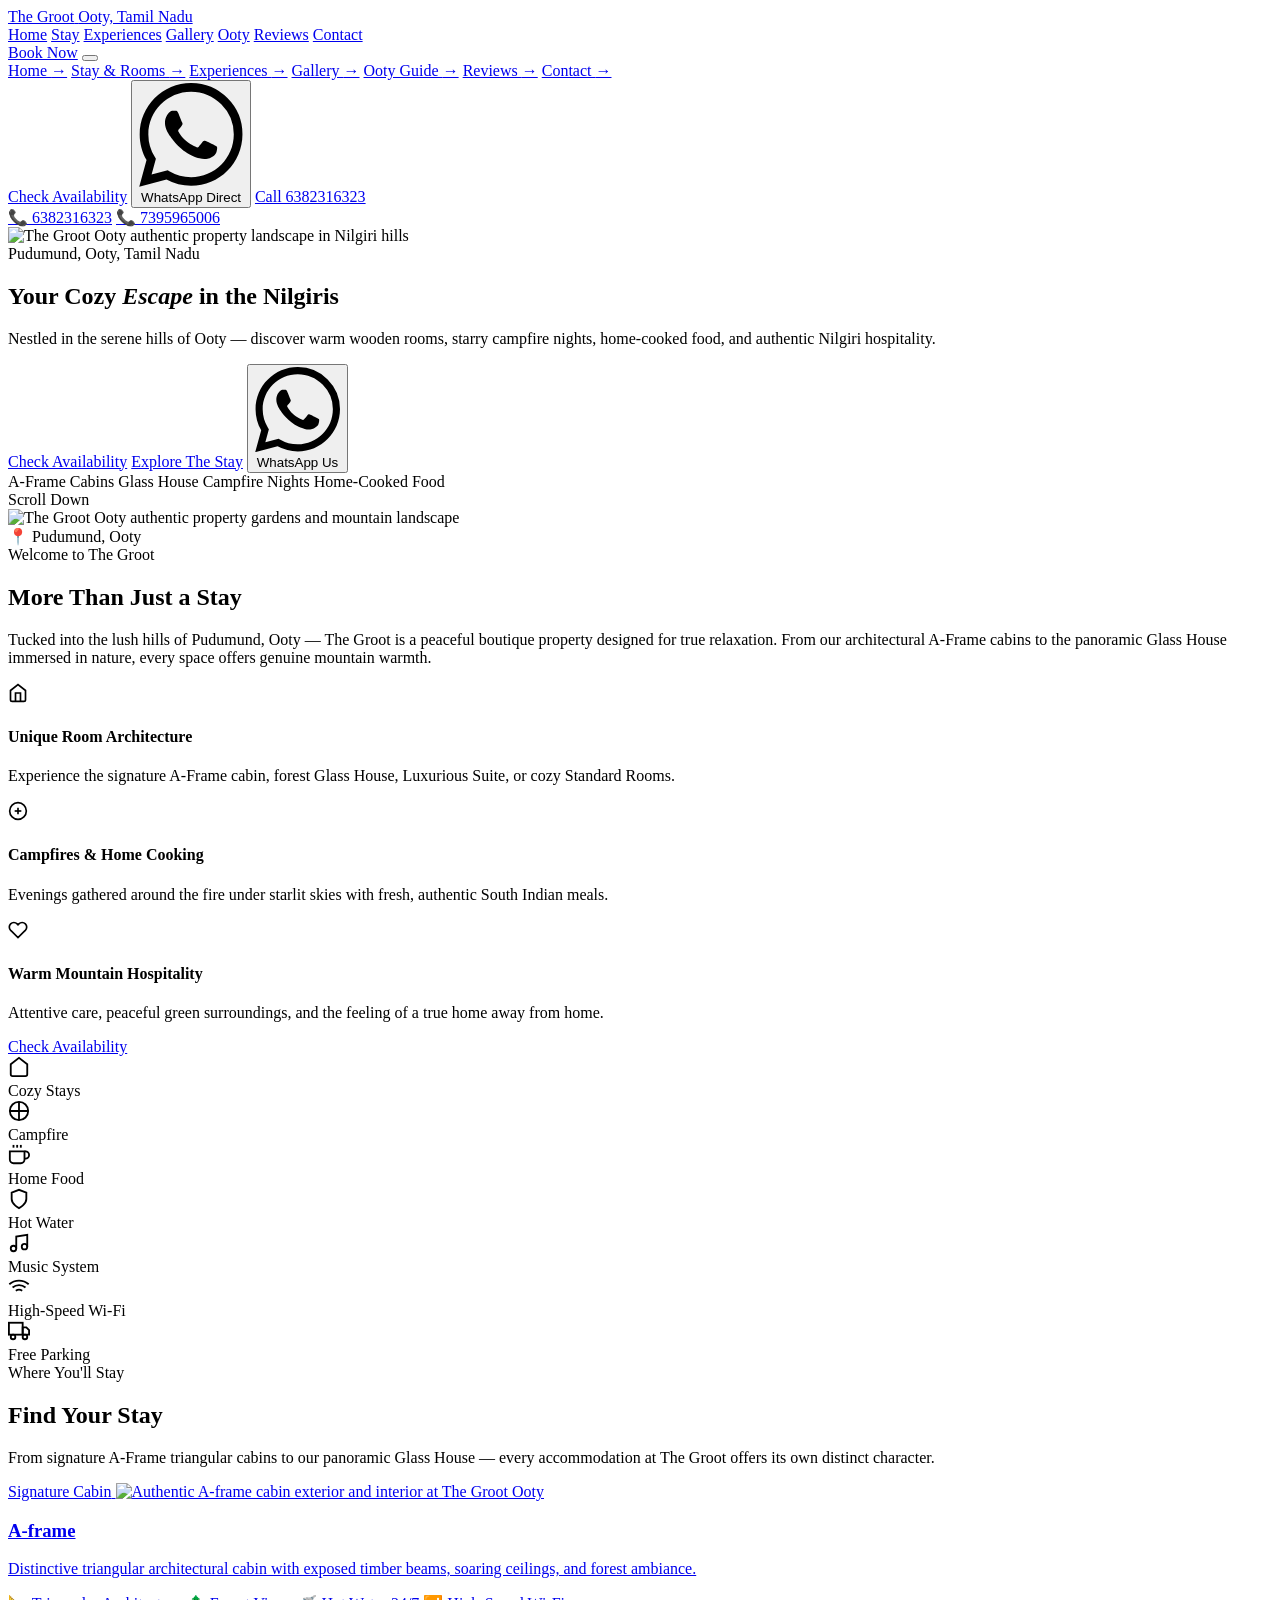
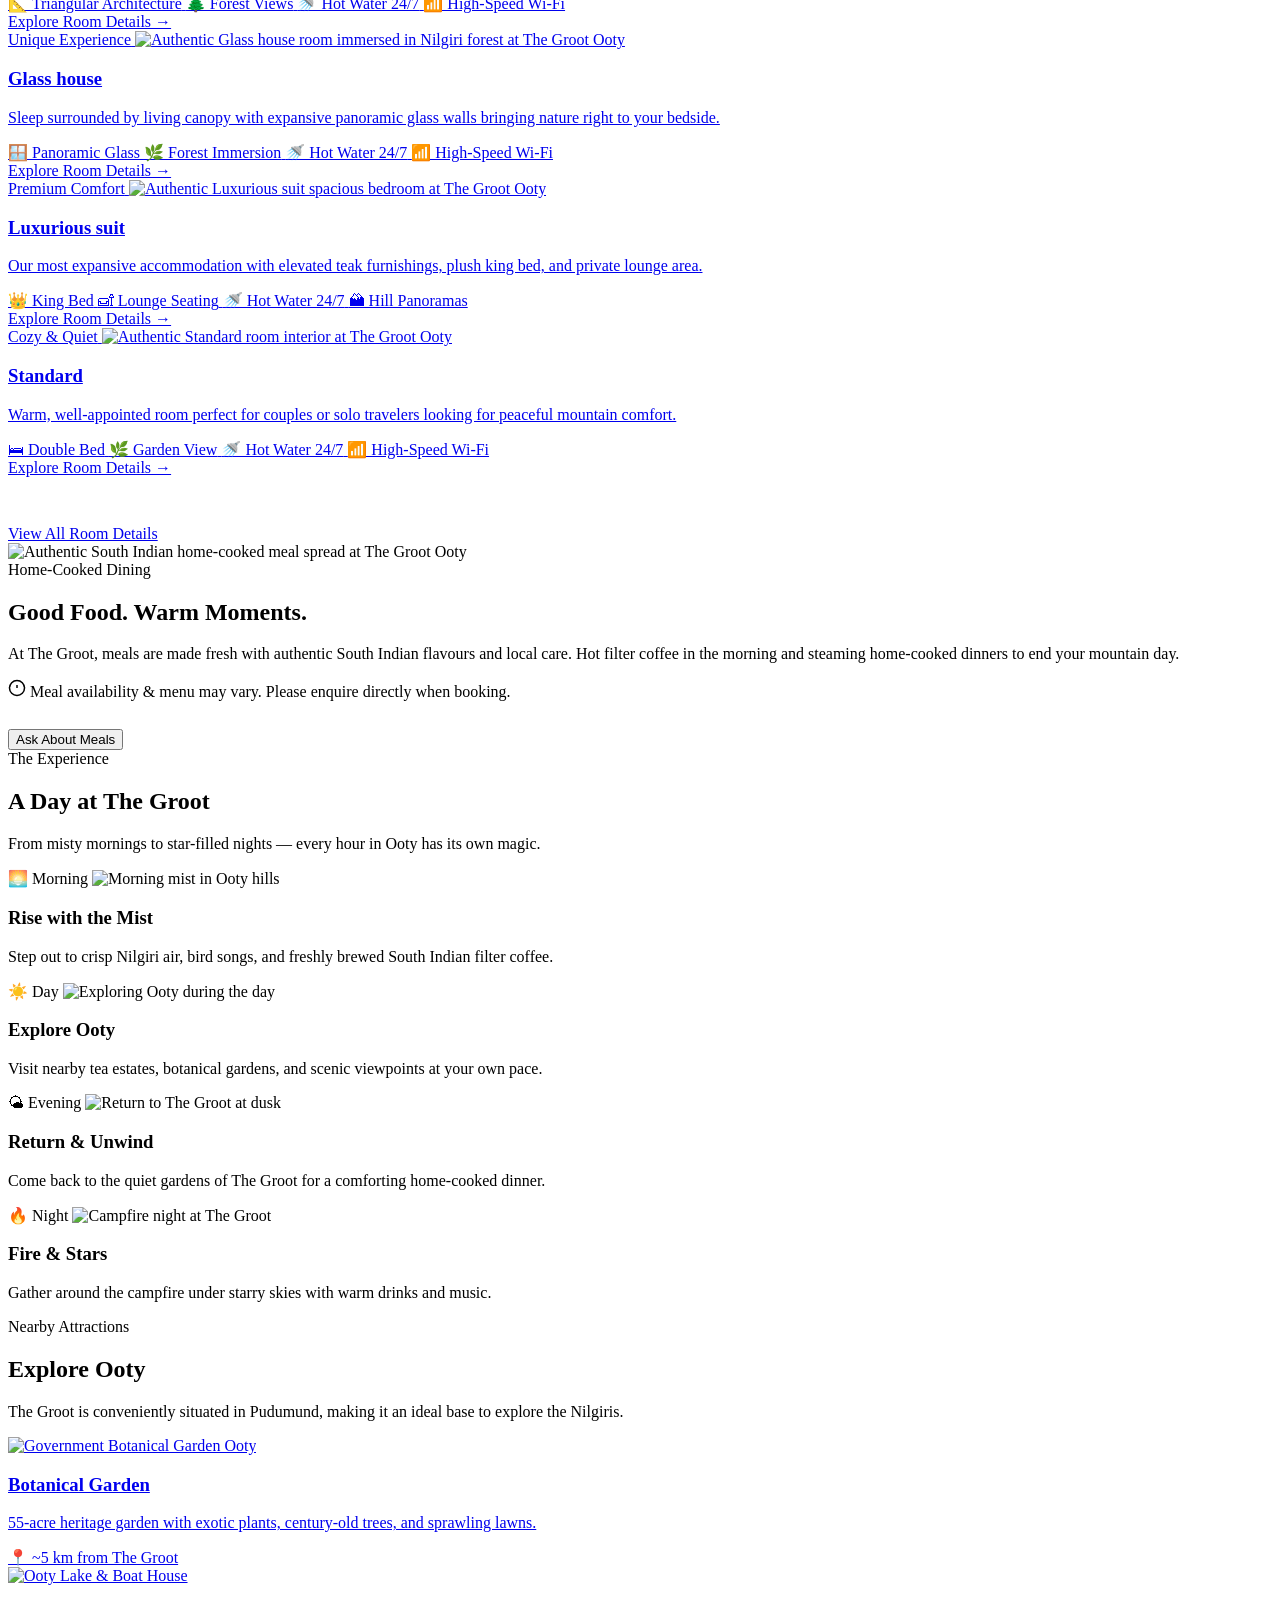
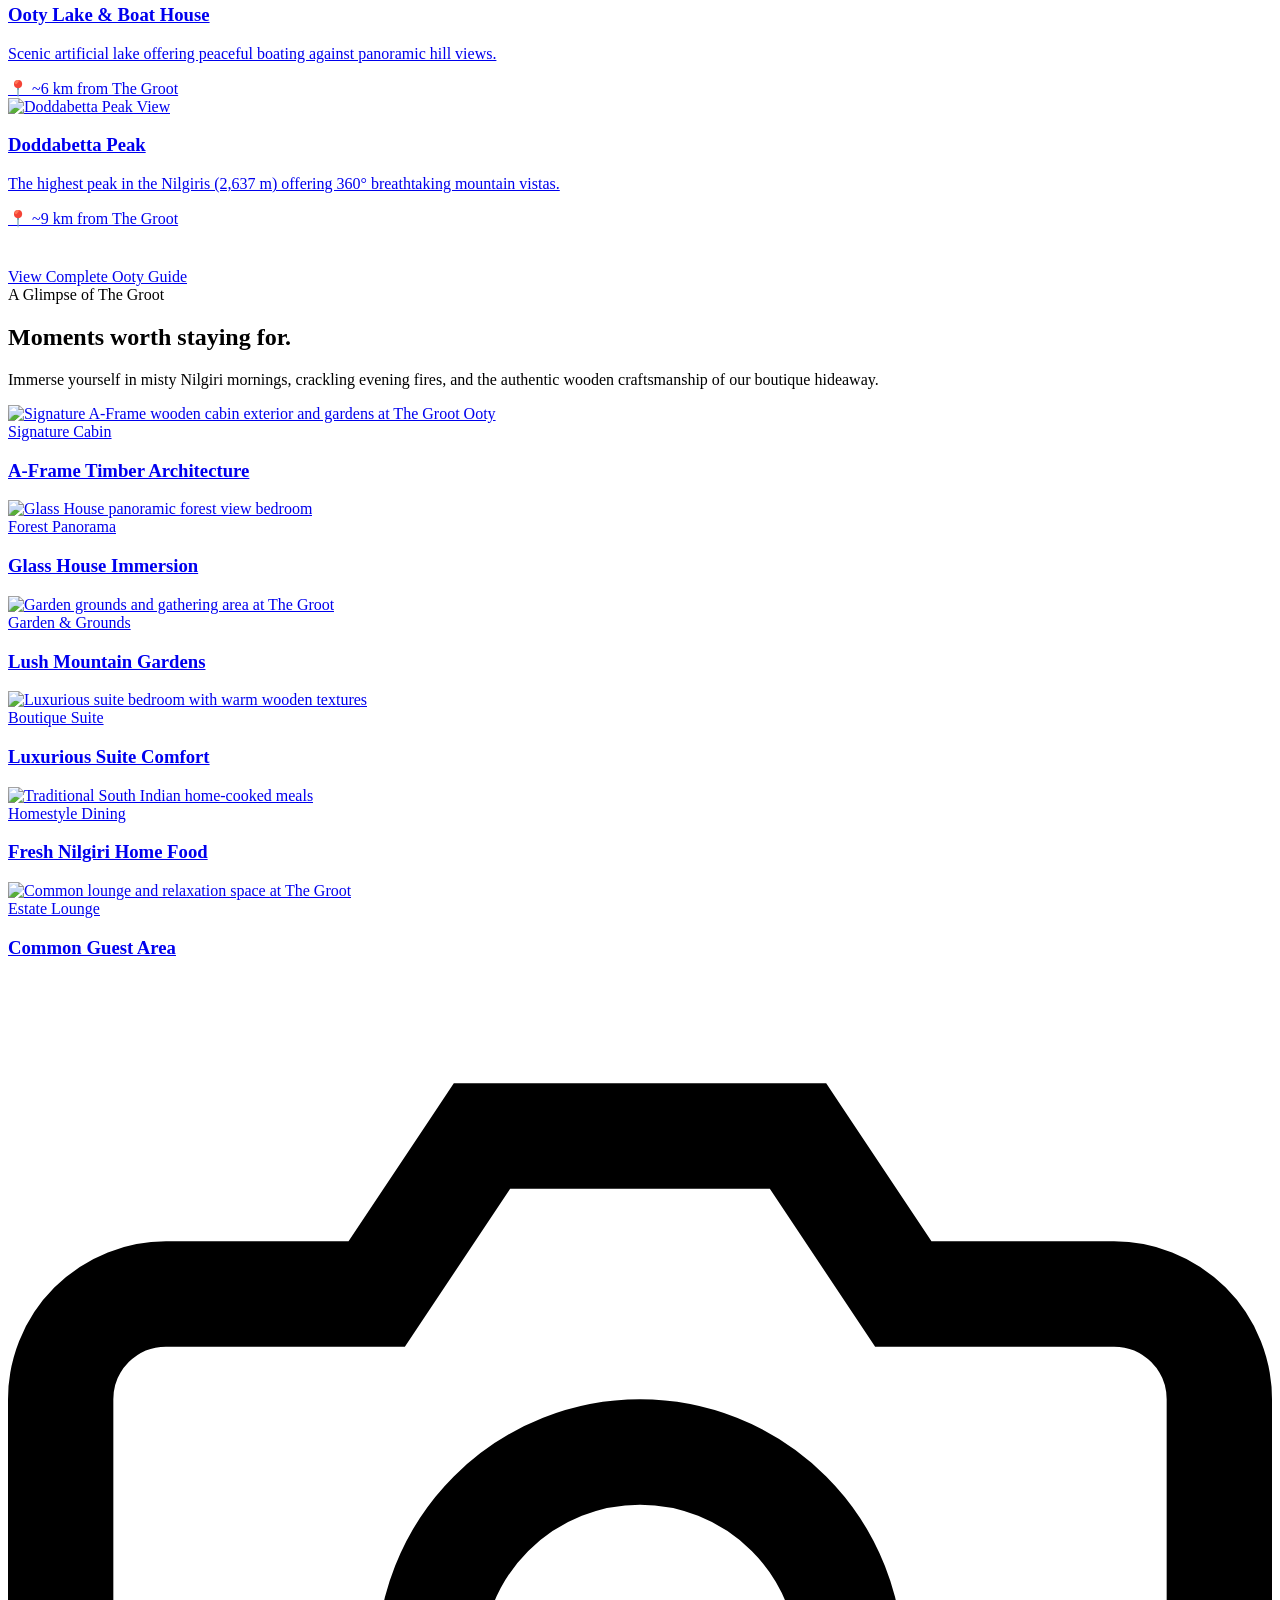
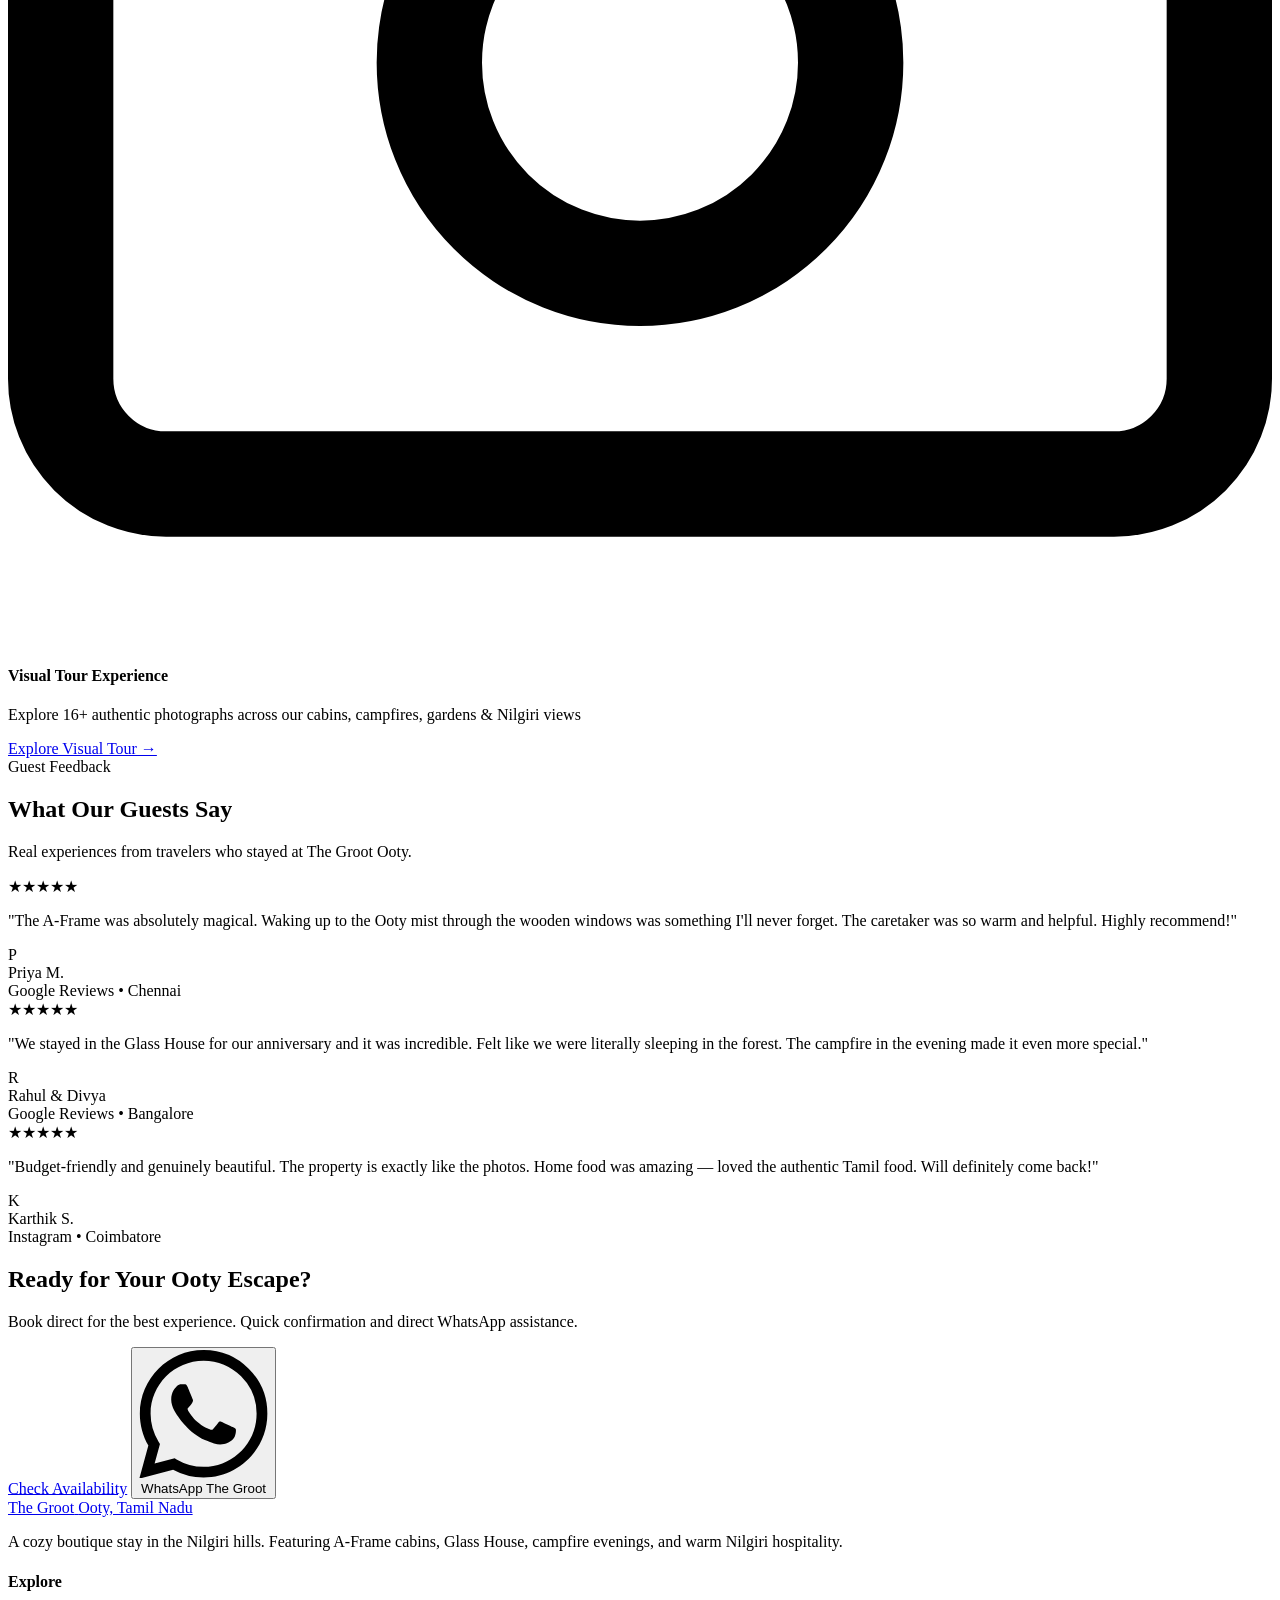
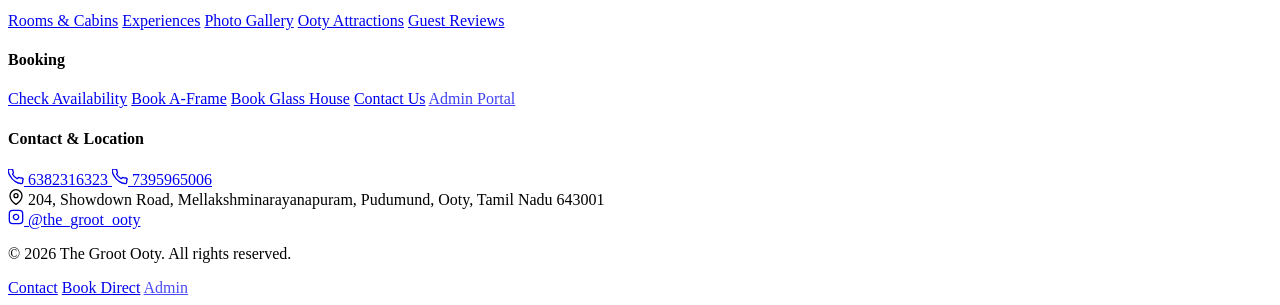
==== index.html @ 8c3d14c8 "Complete SEO optimization implementation" ====
﻿<!DOCTYPE html>
<html lang="en">
<head>
  <meta charset="UTF-8" />
  <meta name="viewport" content="width=device-width, initial-scale=1.0" />
  <title>The Groot Ooty | A-Frame &amp; Glass House Stay in Pudumund, Ooty</title>
  <meta name="description" content="The Groot Ooty — A boutique property in Pudumund, Ooty. Stay in unique A-Frame cabins, panoramic Glass House, Luxurious Suite, or cozy Standard Rooms. Campfire nights, home-cooked meals, and warm Nilgiri hospitality. Book direct." />
  <meta name="keywords" content="The Groot Ooty, Ooty stay, A-Frame cabin Ooty, Glass House Ooty, Pudumund stay, boutique stay Ooty, Nilgiris accommodation, Ooty homestay" />
  <link rel="canonical" href="https://the-grooty.vercel.app/" />

  <!-- Open Graph -->
  <meta property="og:type" content="website" />
  <meta property="og:site_name" content="The Groot Ooty" />
  <meta property="og:title" content="The Groot Ooty | A-Frame &amp; Glass House Stay in Pudumund, Ooty" />
  <meta property="og:description" content="A boutique stay in the Nilgiri hills, Pudumund, Ooty. Unique A-Frame cabins, Glass House, campfire evenings, and authentic home-cooked meals. Book direct." />
  <meta property="og:url" content="https://the-grooty.vercel.app/" />
  <meta property="og:image" content="https://jritiortuorrpcfkoupf.supabase.co/storage/v1/object/public/gallery/IMG-20260821-WA0039_4k.webp" />
  <meta property="og:image:alt" content="The Groot Ooty property surrounded by Nilgiri hills in Pudumund, Ooty" />
  <meta property="og:locale" content="en_IN" />

  <!-- Twitter / X Card -->
  <meta name="twitter:card" content="summary_large_image" />
  <meta name="twitter:title" content="The Groot Ooty | A-Frame &amp; Glass House Stay in Pudumund, Ooty" />
  <meta name="twitter:description" content="Boutique stay in Pudumund, Ooty — A-Frame cabins, Glass House, campfire nights, and home-cooked Nilgiri meals." />
  <meta name="twitter:image" content="https://jritiortuorrpcfkoupf.supabase.co/storage/v1/object/public/gallery/IMG-20260821-WA0039_4k.webp" />
  <meta name="twitter:image:alt" content="The Groot Ooty property in Pudumund, Nilgiri hills" />

  <!-- Favicon -->
  <link rel="icon" href="https://jritiortuorrpcfkoupf.supabase.co/storage/v1/object/public/gallery/IMG-20260821-WA0039_4k.webp" type="image/webp" />

  <!-- JSON-LD Structured Data -->
  <script type="application/ld+json">
  {
    "@context": "https://schema.org",
    "@graph": [
      {
        "@type": "LodgingBusiness",
        "@id": "https://the-grooty.vercel.app/#business",
        "name": "The Groot Ooty",
        "url": "https://the-grooty.vercel.app/",
        "telephone": ["+916382316323", "+917395965006"],
        "address": {
          "@type": "PostalAddress",
          "streetAddress": "204, Showdown Road, Mellakshminarayanapuram, Pudumund",
          "addressLocality": "Ooty",
          "addressRegion": "Tamil Nadu",
          "postalCode": "643001",
          "addressCountry": "IN"
        },
        "image": "https://jritiortuorrpcfkoupf.supabase.co/storage/v1/object/public/gallery/IMG-20260821-WA0039_4k.webp",
        "description": "A boutique property in Pudumund, Ooty offering unique A-Frame cabins, Glass House, Luxurious Suite, campfire evenings, and authentic home-cooked meals.",
        "amenityFeature": [
          { "@type": "LocationFeatureSpecification", "name": "A-Frame Cabin", "value": true },
          { "@type": "LocationFeatureSpecification", "name": "Glass House", "value": true },
          { "@type": "LocationFeatureSpecification", "name": "Free Wi-Fi", "value": true },
          { "@type": "LocationFeatureSpecification", "name": "Free Parking", "value": true },
          { "@type": "LocationFeatureSpecification", "name": "Campfire", "value": true },
          { "@type": "LocationFeatureSpecification", "name": "Home-Cooked Meals", "value": true },
          { "@type": "LocationFeatureSpecification", "name": "Hot Water", "value": true }
        ],
        "sameAs": ["https://www.instagram.com/the_groot_ooty/"]
      },
      {
        "@type": "WebSite",
        "@id": "https://the-grooty.vercel.app/#website",
        "url": "https://the-grooty.vercel.app/",
        "name": "The Groot Ooty",
        "description": "Official website of The Groot Ooty — boutique stay in Pudumund, Ooty, Tamil Nadu.",
        "publisher": { "@id": "https://the-grooty.vercel.app/#business" }
      },
      {
        "@type": "WebPage",
        "@id": "https://the-grooty.vercel.app/#webpage",
        "url": "https://the-grooty.vercel.app/",
        "name": "The Groot Ooty | A-Frame & Glass House Stay in Pudumund, Ooty",
        "isPartOf": { "@id": "https://the-grooty.vercel.app/#website" },
        "about": { "@id": "https://the-grooty.vercel.app/#business" },
        "description": "Official homepage of The Groot Ooty — a boutique property in Pudumund, Ooty, Tamil Nadu."
      }
    ]
  }
  </script>

  <!-- Preconnect Fonts -->
  <link rel="preconnect" href="https://fonts.googleapis.com" />
  <link rel="preconnect" href="https://fonts.gstatic.com" crossorigin />


  <!-- Core CSS -->
  <link rel="stylesheet" href="css/variables.css?v=4.0" />
  <link rel="stylesheet" href="css/base.css?v=4.0" />
  <link rel="stylesheet" href="css/animations.css?v=4.0" />
  <link rel="stylesheet" href="css/components.css?v=4.0" />
  <link rel="stylesheet" href="css/header.css?v=4.0" />
  <link rel="stylesheet" href="css/hero.css?v=4.0" />
  <link rel="stylesheet" href="css/sections.css?v=4.0" />
  <link rel="stylesheet" href="css/footer.css?v=4.0" />
</head>
<body>

  <!-- =========================================================
       HEADER & NAVIGATION
       ========================================================= -->
  <header id="site-header" role="banner">
    <div class="container header-inner">
      <a href="index.html" class="site-logo" aria-label="The Groot Ooty — Home">
        <span class="logo-name">The Groot</span>
        <span class="logo-location">Ooty, Tamil Nadu</span>
      </a>

      <!-- Desktop Navigation -->
      <nav class="desktop-nav" aria-label="Main navigation">
        <a href="index.html" class="nav-link active">Home</a>
        <a href="rooms.html" class="nav-link">Stay</a>
        <a href="experiences.html" class="nav-link">Experiences</a>
        <a href="gallery.html" class="nav-link">Gallery</a>
        <a href="ooty.html" class="nav-link">Ooty</a>
        <a href="reviews.html" class="nav-link">Reviews</a>
        <a href="contact.html" class="nav-link">Contact</a>
      </nav>

      <!-- Header Action Buttons -->
      <div class="header-actions">
        <a href="booking.html" class="btn btn-primary btn-sm" id="header-book-btn">Book Now</a>
        <button class="hamburger" id="hamburger" aria-label="Open menu" aria-expanded="false" aria-controls="mobile-menu">
          <span class="hamburger-line"></span>
          <span class="hamburger-line"></span>
          <span class="hamburger-line"></span>
        </button>
      </div>
    </div>
  </header>

  <!-- Mobile Menu Drawer -->
  <div id="mobile-menu" class="mobile-menu" role="dialog" aria-label="Navigation menu" aria-modal="true">
    <nav class="mobile-menu-nav" aria-label="Mobile navigation">
      <a href="index.html" class="mobile-nav-link">Home <span class="arrow">&rarr;</span></a>
      <a href="rooms.html" class="mobile-nav-link">Stay & Rooms <span class="arrow">&rarr;</span></a>
      <a href="experiences.html" class="mobile-nav-link">Experiences <span class="arrow">&rarr;</span></a>
      <a href="gallery.html" class="mobile-nav-link">Gallery <span class="arrow">&rarr;</span></a>
      <a href="ooty.html" class="mobile-nav-link">Ooty Guide <span class="arrow">&rarr;</span></a>
      <a href="reviews.html" class="mobile-nav-link">Reviews <span class="arrow">&rarr;</span></a>
      <a href="contact.html" class="mobile-nav-link">Contact <span class="arrow">&rarr;</span></a>
    </nav>
    <div class="mobile-menu-actions">
      <a href="booking.html" class="btn btn-primary btn-block" id="mobile-book-btn">Check Availability</a>
      <button onclick="quickWhatsApp()" class="btn btn-whatsapp btn-block" id="mobile-whatsapp-btn">
        <svg xmlns="http://www.w3.org/2000/svg" viewBox="0 0 24 24"><path d="M17.472 14.382c-.297-.149-1.758-.867-2.03-.967-.273-.099-.471-.148-.67.15-.197.297-.767.966-.94 1.164-.173.199-.347.223-.644.075-.297-.15-1.255-.463-2.39-1.475-.883-.788-1.48-1.761-1.653-2.059-.173-.297-.018-.458.13-.606.134-.133.298-.347.446-.52.149-.174.198-.298.298-.497.099-.198.05-.371-.025-.52-.075-.149-.669-1.612-.916-2.207-.242-.579-.487-.5-.669-.51-.173-.008-.371-.01-.57-.01-.198 0-.52.074-.792.372-.272.297-1.04 1.016-1.04 2.479 0 1.462 1.065 2.875 1.213 3.074.149.198 2.096 3.2 5.077 4.487.709.306 1.262.489 1.694.625.712.227 1.36.195 1.871.118.571-.085 1.758-.719 2.006-1.413.248-.694.248-1.289.173-1.413-.074-.124-.272-.198-.57-.347m-5.421 7.403h-.004a9.87 9.87 0 01-5.031-1.378l-.361-.214-3.741.982.998-3.648-.235-.374a9.86 9.86 0 01-1.51-5.26c.001-5.45 4.436-9.884 9.888-9.884 2.64 0 5.122 1.03 6.988 2.898a9.825 9.825 0 012.893 6.994c-.003 5.45-4.437 9.884-9.885 9.884m8.413-18.297A11.815 11.815 0 0012.05 0C5.495 0 .16 5.335.157 11.892c0 2.096.547 4.142 1.588 5.945L.057 24l6.305-1.654a11.882 11.882 0 005.683 1.448h.005c6.554 0 11.89-5.335 11.893-11.893a11.821 11.821 0 00-3.48-8.413z"/></svg>
        WhatsApp Direct
      </button>
      <a href="tel:6382316323" class="btn btn-outline-light btn-block" data-phone="1">Call 6382316323</a>
    </div>
    <div class="mobile-menu-footer">
      <a href="tel:6382316323" class="mobile-menu-contact-item" data-phone="1">📞 6382316323</a>
      <a href="tel:7395965006" class="mobile-menu-contact-item" data-phone="2">📞 7395965006</a>
    </div>
  </div>

  <!-- =========================================================
       HERO SECTION
       ========================================================= -->
  <section class="hero" aria-labelledby="hero-title">
    <div class="hero-bg">
      <img
        class="hero-bg-img"
        src="https://jritiortuorrpcfkoupf.supabase.co/storage/v1/object/public/gallery/IMG-20260821-WA0039_4k.webp" onerror="this.onerror=null; this.src='assets/images/IMG-20260821-WA0039_4k.webp';"
        alt="The Groot Ooty authentic property landscape in Nilgiri hills"
        fetchpriority="high"
      />
    </div>
    <div class="hero-overlay" aria-hidden="true"></div>
    <div class="hero-mist" aria-hidden="true"></div>

    <div class="container hero-content">
      <div class="hero-overline">
        <span class="hero-overline-text">Pudumund, Ooty, Tamil Nadu</span>
      </div>
      <h1 class="hero-title" id="hero-title">
        Your Cozy <em>Escape</em> in the Nilgiris
      </h1>
      <p class="hero-subtitle">
        Nestled in the serene hills of Ooty — discover warm wooden rooms, starry campfire nights, home-cooked food, and authentic Nilgiri hospitality.
      </p>
      <div class="hero-actions">
        <a href="booking.html" class="btn btn-primary btn-lg btn-shimmer" id="hero-book-btn">Check Availability</a>
        <a href="#intro" class="btn btn-outline-light btn-lg" onclick="event.preventDefault(); scrollToSection('intro');">Explore The Stay</a>
        <button onclick="quickWhatsApp()" class="btn btn-whatsapp btn-lg" id="hero-whatsapp-btn">
          <svg xmlns="http://www.w3.org/2000/svg" viewBox="0 0 24 24"><path d="M17.472 14.382c-.297-.149-1.758-.867-2.03-.967-.273-.099-.471-.148-.67.15-.197.297-.767.966-.94 1.164-.173.199-.347.223-.644.075-.297-.15-1.255-.463-2.39-1.475-.883-.788-1.48-1.761-1.653-2.059-.173-.297-.018-.458.13-.606.134-.133.298-.347.446-.52.149-.174.198-.298.298-.497.099-.198.05-.371-.025-.52-.075-.149-.669-1.612-.916-2.207-.242-.579-.487-.5-.669-.51-.173-.008-.371-.01-.57-.01-.198 0-.52.074-.792.372-.272.297-1.04 1.016-1.04 2.479 0 1.462 1.065 2.875 1.213 3.074.149.198 2.096 3.2 5.077 4.487.709.306 1.262.489 1.694.625.712.227 1.36.195 1.871.118.571-.085 1.758-.719 2.006-1.413.248-.694.248-1.289.173-1.413-.074-.124-.272-.198-.57-.347m-5.421 7.403h-.004a9.87 9.87 0 01-5.031-1.378l-.361-.214-3.741.982.998-3.648-.235-.374a9.86 9.86 0 01-1.51-5.26c.001-5.45 4.436-9.884 9.888-9.884 2.64 0 5.122 1.03 6.988 2.898a9.825 9.825 0 012.893 6.994c-.003 5.45-4.437 9.884-9.885 9.884m8.413-18.297A11.815 11.815 0 0012.05 0C5.495 0 .16 5.335.157 11.892c0 2.096.547 4.142 1.588 5.945L.057 24l6.305-1.654a11.882 11.882 0 005.683 1.448h.005c6.554 0 11.89-5.335 11.893-11.893a11.821 11.821 0 00-3.48-8.413z"/></svg>
          WhatsApp Us
        </button>
      </div>

      <!-- Feature Badges -->
      <div class="hero-badges-ribbon">
        <span class="hero-badge-item"><span class="hero-badge-dot"></span>A-Frame Cabins</span>
        <span class="hero-badge-item"><span class="hero-badge-dot"></span>Glass House</span>
        <span class="hero-badge-item"><span class="hero-badge-dot"></span>Campfire Nights</span>
        <span class="hero-badge-item"><span class="hero-badge-dot"></span>Home-Cooked Food</span>
      </div>
    </div>

    <!-- Scroll Indicator -->
    <div class="hero-scroll" onclick="scrollToSection('intro');">
      <span class="scroll-indicator-text">Scroll Down</span>
      <div class="scroll-indicator-line"></div>
    </div>
  </section>

  <!-- =========================================================
       INTRO / WELCOME SECTION
       ========================================================= -->
  <section id="intro" class="intro-section section-pad" aria-labelledby="intro-title">
    <div class="container intro-grid">
      <!-- Real Property Image -->
      <div class="intro-image-wrapper" data-reveal="fade-right">
        <img
          class="intro-image-main"
          src="https://jritiortuorrpcfkoupf.supabase.co/storage/v1/object/public/gallery/1000032835_professional_4k.webp" onerror="this.onerror=null; this.src='assets/images/1000032835_professional_4k.webp';"
          alt="The Groot Ooty authentic property gardens and mountain landscape"
          loading="lazy"
          decoding="async"
        />
        <div class="intro-badge-pill">
          <span>📍</span>
          <span>Pudumund, Ooty</span>
        </div>
      </div>

      <!-- Intro Text Content -->
      <div class="intro-text">
        <span class="section-overline" data-reveal="fade-up">Welcome to The Groot</span>
        <h2 class="section-title" id="intro-title" data-reveal="heading" data-delay="100">
          More Than Just a Stay
        </h2>
        <p class="section-subtitle" data-reveal="text" data-delay="150">
          Tucked into the lush hills of Pudumund, Ooty — The Groot is a peaceful boutique property designed for true relaxation. From our architectural A-Frame cabins to the panoramic Glass House immersed in nature, every space offers genuine mountain warmth.
        </p>

        <div class="intro-features" data-reveal="fade-up" data-delay="200">
          <div class="intro-feature-item">
            <div class="intro-feature-icon">
              <svg xmlns="http://www.w3.org/2000/svg" width="20" height="20" viewBox="0 0 24 24" fill="none" stroke="currentColor" stroke-width="2"><path d="M3 9l9-7 9 7v11a2 2 0 01-2 2H5a2 2 0 01-2-2z"/><polyline points="9 22 9 12 15 12 15 22"/></svg>
            </div>
            <div class="intro-feature-text">
              <h4>Unique Room Architecture</h4>
              <p>Experience the signature A-Frame cabin, forest Glass House, Luxurious Suite, or cozy Standard Rooms.</p>
            </div>
          </div>

          <div class="intro-feature-item">
            <div class="intro-feature-icon">
              <svg xmlns="http://www.w3.org/2000/svg" width="20" height="20" viewBox="0 0 24 24" fill="none" stroke="currentColor" stroke-width="2"><circle cx="12" cy="12" r="10"/><line x1="12" y1="8" x2="12" y2="16"/><line x1="8" y1="12" x2="16" y2="12"/></svg>
            </div>
            <div class="intro-feature-text">
              <h4>Campfires & Home Cooking</h4>
              <p>Evenings gathered around the fire under starlit skies with fresh, authentic South Indian meals.</p>
            </div>
          </div>

          <div class="intro-feature-item">
            <div class="intro-feature-icon">
              <svg xmlns="http://www.w3.org/2000/svg" width="20" height="20" viewBox="0 0 24 24" fill="none" stroke="currentColor" stroke-width="2"><path d="M20.84 4.61a5.5 5.5 0 00-7.78 0L12 5.67l-1.06-1.06a5.5 5.5 0 00-7.78 7.78l1.06 1.06L12 21.23l7.78-7.78 1.06-1.06a5.5 5.5 0 000-7.78z"/></svg>
            </div>
            <div class="intro-feature-text">
              <h4>Warm Mountain Hospitality</h4>
              <p>Attentive care, peaceful green surroundings, and the feeling of a true home away from home.</p>
            </div>
          </div>
        </div>

        <div data-reveal="fade-up" data-delay="250">
          <a href="booking.html" class="btn btn-primary btn-lg" id="intro-book-btn">Check Availability</a>
        </div>
      </div>
    </div>
  </section>

  <!-- =========================================================
       HIGHLIGHTS STRIP
       ========================================================= -->
  <section id="highlights" class="highlights-section" aria-label="Property amenities and highlights">
    <div class="container">
      <div class="highlights-grid">
        <div class="highlight-item" data-reveal="fade-up">
          <div class="highlight-icon">
            <svg xmlns="http://www.w3.org/2000/svg" width="22" height="22" viewBox="0 0 24 24" fill="none" stroke="currentColor" stroke-width="2"><path d="M3 9l9-7 9 7v11a2 2 0 01-2 2H5a2 2 0 01-2-2z"/></svg>
          </div>
          <span class="highlight-label">Cozy Stays</span>
        </div>
        <div class="highlight-item" data-reveal="fade-up" data-delay="80">
          <div class="highlight-icon">
            <svg xmlns="http://www.w3.org/2000/svg" width="22" height="22" viewBox="0 0 24 24" fill="none" stroke="currentColor" stroke-width="2"><circle cx="12" cy="12" r="10"/><path d="M12 2v20M2 12h20"/></svg>
          </div>
          <span class="highlight-label">Campfire</span>
        </div>
        <div class="highlight-item" data-reveal="fade-up" data-delay="150">
          <div class="highlight-icon">
            <svg xmlns="http://www.w3.org/2000/svg" width="22" height="22" viewBox="0 0 24 24" fill="none" stroke="currentColor" stroke-width="2"><path d="M18 8h1a4 4 0 010 8h-1"/><path d="M2 8h16v9a4 4 0 01-4 4H6a4 4 0 01-4-4V8z"/><line x1="6" y1="1" x2="6" y2="4"/><line x1="10" y1="1" x2="10" y2="4"/><line x1="14" y1="1" x2="14" y2="4"/></svg>
          </div>
          <span class="highlight-label">Home Food</span>
        </div>
        <div class="highlight-item" data-reveal="fade-up" data-delay="200">
          <div class="highlight-icon">
            <svg xmlns="http://www.w3.org/2000/svg" width="22" height="22" viewBox="0 0 24 24" fill="none" stroke="currentColor" stroke-width="2"><path d="M12 22s8-4 8-10V5l-8-3-8 3v7c0 6 8 10 8 10z"/></svg>
          </div>
          <span class="highlight-label">Hot Water</span>
        </div>
        <div class="highlight-item" data-reveal="fade-up" data-delay="250">
          <div class="highlight-icon">
            <svg xmlns="http://www.w3.org/2000/svg" width="22" height="22" viewBox="0 0 24 24" fill="none" stroke="currentColor" stroke-width="2"><path d="M9 18V5l12-2v13"/><circle cx="6" cy="18" r="3"/><circle cx="18" cy="16" r="3"/></svg>
          </div>
          <span class="highlight-label">Music System</span>
        </div>
        <div class="highlight-item" data-reveal="fade-up" data-delay="300">
          <div class="highlight-icon">
            <svg xmlns="http://www.w3.org/2000/svg" width="22" height="22" viewBox="0 0 24 24" fill="none" stroke="currentColor" stroke-width="2"><path d="M5 12.55a11 11 0 0114.08 0"/><path d="M1.42 9a16 16 0 0121.16 0"/><path d="M8.53 16.11a6 6 0 016.95 0"/><line x1="12" y1="20" x2="12.01" y2="20"/></svg>
          </div>
          <span class="highlight-label">High-Speed Wi-Fi</span>
        </div>
        <div class="highlight-item" data-reveal="fade-up" data-delay="350">
          <div class="highlight-icon">
            <svg xmlns="http://www.w3.org/2000/svg" width="22" height="22" viewBox="0 0 24 24" fill="none" stroke="currentColor" stroke-width="2"><rect x="1" y="3" width="15" height="13"/><polygon points="16 8 20 8 23 11 23 16 16 16 16 8"/><circle cx="5.5" cy="18.5" r="2.5"/><circle cx="18.5" cy="18.5" r="2.5"/></svg>
          </div>
          <span class="highlight-label">Free Parking</span>
        </div>
      </div>
    </div>
  </section>

  <!-- =========================================================
       ROOMS & ACCOMMODATION SECTION
       ========================================================= -->
  <section id="rooms" class="rooms-section section-pad" aria-labelledby="rooms-title">
    <div class="container">
      <div class="section-header center" data-reveal="fade-up">
        <span class="section-overline">Where You'll Stay</span>
        <h2 class="section-title" id="rooms-title">Find Your Stay</h2>
        <p class="section-subtitle center">
          From signature A-Frame triangular cabins to our panoramic Glass House — every accommodation at The Groot offers its own distinct character.
        </p>
      </div>

      <div class="rooms-grid">
        <!-- A-frame -->
        <a href="room-detail.html?room=aframe" class="room-card" data-reveal="card" id="room-card-aframe">
          <div class="room-card-img-wrap">
            <span class="room-card-badge">Signature Cabin</span>
            <img
              src="assets/images/a_frame_client.jpeg"
              alt="Authentic A-frame cabin exterior and interior at The Groot Ooty"
              loading="lazy"
              decoding="async"
            />
            <div class="room-card-gradient" aria-hidden="true"></div>
          </div>
          <div class="room-card-info">
            <h3 class="room-card-name">A-frame</h3>
            <p class="room-card-desc">Distinctive triangular architectural cabin with exposed timber beams, soaring ceilings, and forest ambiance.</p>
            <div class="room-card-features">
              <span class="feature-tag">📐 Triangular Architecture</span>
              <span class="feature-tag">🌲 Forest Views</span>
              <span class="feature-tag">🚿 Hot Water 24/7</span>
              <span class="feature-tag">📶 High-Speed Wi-Fi</span>
            </div>
            <div class="room-card-footer">
              <span class="room-card-cta">Explore Room Details &rarr;</span>
            </div>
          </div>
        </a>

        <!-- Glass house -->
        <a href="room-detail.html?room=glasshouse" class="room-card" data-reveal="card" data-delay="100" id="room-card-glasshouse">
          <div class="room-card-img-wrap">
            <span class="room-card-badge">Unique Experience</span>
            <img
              src="assets/images/glasshouse_client.jpeg"
              alt="Authentic Glass house room immersed in Nilgiri forest at The Groot Ooty"
              loading="lazy"
              decoding="async"
            />
            <div class="room-card-gradient" aria-hidden="true"></div>
          </div>
          <div class="room-card-info">
            <h3 class="room-card-name">Glass house</h3>
            <p class="room-card-desc">Sleep surrounded by living canopy with expansive panoramic glass walls bringing nature right to your bedside.</p>
            <div class="room-card-features">
              <span class="feature-tag">🪟 Panoramic Glass</span>
              <span class="feature-tag">🌿 Forest Immersion</span>
              <span class="feature-tag">🚿 Hot Water 24/7</span>
              <span class="feature-tag">📶 High-Speed Wi-Fi</span>
            </div>
            <div class="room-card-footer">
              <span class="room-card-cta">Explore Room Details &rarr;</span>
            </div>
          </div>
        </a>

        <!-- Luxurious suit -->
        <a href="room-detail.html?room=suite" class="room-card" data-reveal="card" data-delay="150" id="room-card-suite">
          <div class="room-card-img-wrap">
            <span class="room-card-badge">Premium Comfort</span>
            <img
              src="assets/images/luxury_1_client.jpeg"
              alt="Authentic Luxurious suit spacious bedroom at The Groot Ooty"
              loading="lazy"
              decoding="async"
            />
            <div class="room-card-gradient" aria-hidden="true"></div>
          </div>
          <div class="room-card-info">
            <h3 class="room-card-name">Luxurious suit</h3>
            <p class="room-card-desc">Our most expansive accommodation with elevated teak furnishings, plush king bed, and private lounge area.</p>
            <div class="room-card-features">
              <span class="feature-tag">👑 King Bed</span>
              <span class="feature-tag">🛋 Lounge Seating</span>
              <span class="feature-tag">🚿 Hot Water 24/7</span>
              <span class="feature-tag">🏔 Hill Panoramas</span>
            </div>
            <div class="room-card-footer">
              <span class="room-card-cta">Explore Room Details &rarr;</span>
            </div>
          </div>
        </a>

        <!-- Standard -->
        <a href="room-detail.html?room=standard" class="room-card" data-reveal="card" data-delay="200" id="room-card-standard">
          <div class="room-card-img-wrap">
            <span class="room-card-badge">Cozy & Quiet</span>
            <img
              src="assets/images/standard_1_client.jpeg"
              alt="Authentic Standard room interior at The Groot Ooty"
              loading="lazy"
              decoding="async"
            />
            <div class="room-card-gradient" aria-hidden="true"></div>
          </div>
          <div class="room-card-info">
            <h3 class="room-card-name">Standard</h3>
            <p class="room-card-desc">Warm, well-appointed room perfect for couples or solo travelers looking for peaceful mountain comfort.</p>
            <div class="room-card-features">
              <span class="feature-tag">🛏 Double Bed</span>
              <span class="feature-tag">🌿 Garden View</span>
              <span class="feature-tag">🚿 Hot Water 24/7</span>
              <span class="feature-tag">📶 High-Speed Wi-Fi</span>
            </div>
            <div class="room-card-footer">
              <span class="room-card-cta">Explore Room Details &rarr;</span>
            </div>
          </div>
        </a>
      </div>

      <div class="text-center" style="margin-top: 3rem;" data-reveal="fade-up">
        <a href="rooms.html" class="btn btn-primary btn-lg" id="all-rooms-btn">View All Room Details</a>
      </div>
    </div>
  </section>


  <!-- =========================================================
       HOME FOOD SECTION
       ========================================================= -->
  <section id="food" class="food-section section-pad" aria-labelledby="food-title">
    <div class="container food-layout">
      <!-- Real Food Image -->
      <div class="food-image-wrapper" data-reveal="fade-right">
        <img
          class="food-image-main"
          src="https://jritiortuorrpcfkoupf.supabase.co/storage/v1/object/public/experience-images/IMG-20260821-WA0041_4k.webp" onerror="this.onerror=null; this.src='assets/images/IMG-20260821-WA0041_4k.webp';"
          alt="Authentic South Indian home-cooked meal spread at The Groot Ooty"
          loading="lazy"
          decoding="async"
        />
      </div>

      <!-- Food Text Content -->
      <div class="intro-text">
        <span class="section-overline" data-reveal="fade-up">Home-Cooked Dining</span>
        <h2 class="section-title" id="food-title" data-reveal="heading" data-delay="100">
          Good Food. Warm Moments.
        </h2>
        <p class="section-subtitle" data-reveal="text" data-delay="150">
          At The Groot, meals are made fresh with authentic South Indian flavours and local care. Hot filter coffee in the morning and steaming home-cooked dinners to end your mountain day.
        </p>
        <div class="food-note" data-reveal="fade-up" data-delay="200">
          <svg xmlns="http://www.w3.org/2000/svg" width="18" height="18" viewBox="0 0 24 24" fill="none" stroke="currentColor" stroke-width="2"><circle cx="12" cy="12" r="10"/><line x1="12" y1="8" x2="12" y2="12"/><line x1="12" y1="16" x2="12.01" y2="16"/></svg>
          <span>Meal availability & menu may vary. Please enquire directly when booking.</span>
        </div>
        <div style="margin-top: 1.75rem;" data-reveal="fade-up" data-delay="250">
          <button onclick="foodWhatsApp()" class="btn btn-primary btn-lg" id="food-enquire-btn">Ask About Meals</button>
        </div>
      </div>
    </div>
  </section>

  <!-- =========================================================
       A DAY AT THE GROOT (TIMELINE)
       ========================================================= -->
  <section id="day" class="day-section section-pad" aria-labelledby="day-title">
    <div class="container">
      <div class="section-header center" data-reveal="fade-up">
        <span class="section-overline">The Experience</span>
        <h2 class="section-title" id="day-title">A Day at The Groot</h2>
        <p class="section-subtitle center">From misty mornings to star-filled nights — every hour in Ooty has its own magic.</p>
      </div>

      <div class="day-timeline">
        <!-- 1. Morning -->
        <div class="day-item" data-reveal="fade-up">
          <div class="day-image-wrap">
            <span class="day-time-badge">🌅 Morning</span>
            <img src="https://jritiortuorrpcfkoupf.supabase.co/storage/v1/object/public/gallery/IMG-20260821-WA0039_4k.webp" onerror="this.onerror=null; this.src='assets/images/IMG-20260821-WA0039_4k.webp';" alt="Morning mist in Ooty hills" loading="lazy" decoding="async" />
          </div>
          <div class="day-body">
            <h3 class="day-title">Rise with the Mist</h3>
            <p class="day-text">Step out to crisp Nilgiri air, bird songs, and freshly brewed South Indian filter coffee.</p>
          </div>
        </div>

        <!-- 2. Day -->
        <div class="day-item" data-reveal="fade-up" data-delay="100">
          <div class="day-image-wrap">
            <span class="day-time-badge">☀️ Day</span>
            <img src="https://jritiortuorrpcfkoupf.supabase.co/storage/v1/object/public/gallery/IMG-20260821-WA0037_4k.webp" onerror="this.onerror=null; this.src='assets/images/IMG-20260821-WA0037_4k.webp';" alt="Exploring Ooty during the day" loading="lazy" decoding="async" />
          </div>
          <div class="day-body">
            <h3 class="day-title">Explore Ooty</h3>
            <p class="day-text">Visit nearby tea estates, botanical gardens, and scenic viewpoints at your own pace.</p>
          </div>
        </div>

        <!-- 3. Evening -->
        <div class="day-item" data-reveal="fade-up" data-delay="200">
          <div class="day-image-wrap">
            <span class="day-time-badge">🌤 Evening</span>
            <img src="https://jritiortuorrpcfkoupf.supabase.co/storage/v1/object/public/gallery/1000032835_professional_4k.webp" onerror="this.onerror=null; this.src='assets/images/1000032835_professional_4k.webp';" alt="Return to The Groot at dusk" loading="lazy" decoding="async" />
          </div>
          <div class="day-body">
            <h3 class="day-title">Return & Unwind</h3>
            <p class="day-text">Come back to the quiet gardens of The Groot for a comforting home-cooked dinner.</p>
          </div>
        </div>

        <!-- 4. Night -->
        <div class="day-item" data-reveal="fade-up" data-delay="300">
          <div class="day-image-wrap">
            <span class="day-time-badge">🔥 Night</span>
            <img src="https://jritiortuorrpcfkoupf.supabase.co/storage/v1/object/public/experience-images/IMG-20260821-WA0036_4k.webp" onerror="this.onerror=null; this.src='assets/images/IMG-20260821-WA0036_4k.webp';" alt="Campfire night at The Groot" loading="lazy" decoding="async" />
          </div>
          <div class="day-body">
            <h3 class="day-title">Fire & Stars</h3>
            <p class="day-text">Gather around the campfire under starry skies with warm drinks and music.</p>
          </div>
        </div>
      </div>
    </div>
  </section>

  <!-- =========================================================
       OOTY TOURISM PREVIEW
       ========================================================= -->
  <section id="ooty" class="ooty-section section-pad" aria-labelledby="ooty-title">
    <div class="container">
      <div class="section-header center" data-reveal="fade-up">
        <span class="section-overline">Nearby Attractions</span>
        <h2 class="section-title" id="ooty-title">Explore Ooty</h2>
        <p class="section-subtitle center">The Groot is conveniently situated in Pudumund, making it an ideal base to explore the Nilgiris.</p>
      </div>

      <div class="ooty-grid">
        <a href="ooty.html" class="ooty-card" data-reveal="card">
          <img src="assets/images/real_botanical_garden.webp" alt="Government Botanical Garden Ooty" loading="lazy" decoding="async" class="ooty-card-img" />
          <div class="ooty-card-body">
            <h3 class="ooty-card-name">Botanical Garden</h3>
            <p class="ooty-card-desc">55-acre heritage garden with exotic plants, century-old trees, and sprawling lawns.</p>
            <span class="ooty-card-dist">📍 ~5 km from The Groot</span>
          </div>
        </a>

        <a href="ooty.html" class="ooty-card" data-reveal="card" data-delay="100">
          <img src="assets/images/real_ooty_lake.webp" alt="Ooty Lake & Boat House" loading="lazy" decoding="async" class="ooty-card-img" />
          <div class="ooty-card-body">
            <h3 class="ooty-card-name">Ooty Lake & Boat House</h3>
            <p class="ooty-card-desc">Scenic artificial lake offering peaceful boating against panoramic hill views.</p>
            <span class="ooty-card-dist">📍 ~6 km from The Groot</span>
          </div>
        </a>

        <a href="ooty.html" class="ooty-card" data-reveal="card" data-delay="200">
          <img src="assets/images/real_doddabetta_peak.webp" alt="Doddabetta Peak View" loading="lazy" decoding="async" class="ooty-card-img" />
          <div class="ooty-card-body">
            <h3 class="ooty-card-name">Doddabetta Peak</h3>
            <p class="ooty-card-desc">The highest peak in the Nilgiris (2,637 m) offering 360° breathtaking mountain vistas.</p>
            <span class="ooty-card-dist">📍 ~9 km from The Groot</span>
          </div>
        </a>
      </div>

      <div class="text-center" style="margin-top: 2.5rem;" data-reveal="fade-up">
        <a href="ooty.html" class="btn btn-primary btn-lg" id="ooty-guide-btn">View Complete Ooty Guide</a>
      </div>
    </div>
  </section>

  <!-- =========================================================
       BOUTIQUE PHOTOGRAPHY SHOWCASE (HOME GALLERY)
       ========================================================= -->
  <section id="gallery" class="home-gallery-section" aria-labelledby="home-gallery-title">
    <div class="container">
      <div class="section-header center" data-reveal="fade-up">
        <span class="section-overline">A Glimpse of The Groot</span>
        <h2 class="section-title" id="home-gallery-title">Moments worth staying for.</h2>
        <p class="section-subtitle center">
          Immerse yourself in misty Nilgiri mornings, crackling evening fires, and the authentic wooden craftsmanship of our boutique hideaway.
        </p>
      </div>

      <!-- Editorial Mosaic Grid -->
      <div class="home-gallery-mosaic">
        
        <!-- 1. Featured Large Card: Signature A-Frame Cabin -->
        <a href="gallery.html" class="home-gallery-card featured" data-reveal="card" data-delay="0" aria-label="View A-Frame Timber Architecture photo">
          <img
            src="assets/images/a_frame_client.jpeg"
            alt="Signature A-Frame wooden cabin exterior and gardens at The Groot Ooty"
            loading="lazy"
            decoding="async"
          />
          <div class="home-gallery-overlay">
            <span class="home-gallery-badge">
              <span class="home-gallery-badge-dot"></span>
              Signature Cabin
            </span>
            <h3 class="home-gallery-title">A-Frame Timber Architecture</h3>
          </div>
        </a>

        <!-- 2. Glass House Panoramic View -->
        <a href="gallery.html" class="home-gallery-card item-glass" data-reveal="card" data-delay="80" aria-label="View Glass House Forest Immersion photo">
          <img
            src="assets/images/glasshouse_client.jpeg"
            alt="Glass House panoramic forest view bedroom"
            loading="lazy"
            decoding="async"
          />
          <div class="home-gallery-overlay">
            <span class="home-gallery-badge">
              <span class="home-gallery-badge-dot"></span>
              Forest Panorama
            </span>
            <h3 class="home-gallery-title">Glass House Immersion</h3>
          </div>
        </a>

        <!-- 3. Campfire Evening -->
        <a href="gallery.html" class="home-gallery-card item-campfire" data-reveal="card" data-delay="160" aria-label="View Nights by the Campfire photo">
          <img
            src="assets/images/garden_area_client.jpeg"
            alt="Garden grounds and gathering area at The Groot"
            loading="lazy"
            decoding="async"
          />
          <div class="home-gallery-overlay">
            <span class="home-gallery-badge">
              <span class="home-gallery-badge-dot"></span>
              Garden & Grounds
            </span>
            <h3 class="home-gallery-title">Lush Mountain Gardens</h3>
          </div>
        </a>

        <!-- 4. Luxurious Suite Comfort -->
        <a href="gallery.html" class="home-gallery-card item-suite" data-reveal="card" data-delay="240" aria-label="View Luxurious Suite Comfort photo">
          <img
            src="assets/images/luxury_1_client.jpeg"
            alt="Luxurious suite bedroom with warm wooden textures"
            loading="lazy"
            decoding="async"
          />
          <div class="home-gallery-overlay">
            <span class="home-gallery-badge">
              <span class="home-gallery-badge-dot"></span>
              Boutique Suite
            </span>
            <h3 class="home-gallery-title">Luxurious Suite Comfort</h3>
          </div>
        </a>

        <!-- 5. Homestyle Dining Spread -->
        <a href="gallery.html" class="home-gallery-card item-food" data-reveal="card" data-delay="320" aria-label="View Fresh Nilgiri Home Food photo">
          <img
            src="assets/images/IMG-20260821-WA0041_4k.webp"
            alt="Traditional South Indian home-cooked meals"
            loading="lazy"
            decoding="async"
          />
          <div class="home-gallery-overlay">
            <span class="home-gallery-badge">
              <span class="home-gallery-badge-dot"></span>
              Homestyle Dining
            </span>
            <h3 class="home-gallery-title">Fresh Nilgiri Home Food</h3>
          </div>
        </a>

        <!-- 6. Property Twilight Atmosphere -->
        <a href="gallery.html" class="home-gallery-card item-twilight" data-reveal="card" data-delay="400" aria-label="View Peaceful Mountain Nights photo">
          <img
            src="assets/images/common_area_client.jpeg"
            alt="Common lounge and relaxation space at The Groot"
            loading="lazy"
            decoding="async"
          />
          <div class="home-gallery-overlay">
            <span class="home-gallery-badge">
              <span class="home-gallery-badge-dot"></span>
              Estate Lounge
            </span>
            <h3 class="home-gallery-title">Common Guest Area</h3>
          </div>
        </a>

      </div>

      <!-- Integrated Gallery CTA Bar -->
      <div class="home-gallery-cta-bar" data-reveal="fade-up">
        <div class="home-gallery-cta-text">
          <div class="home-gallery-cta-icon">
            <svg xmlns="http://www.w3.org/2000/svg" viewBox="0 0 24 24" fill="none" stroke="currentColor" stroke-width="2"><path d="M23 19a2 2 0 0 1-2 2H3a2 2 0 0 1-2-2V8a2 2 0 0 1 2-2h4l2-3h6l2 3h4a2 2 0 0 1 2 2z"/><circle cx="12" cy="13" r="4"/></svg>
          </div>
          <div class="home-gallery-cta-info">
            <h4>Visual Tour Experience</h4>
            <p>Explore 16+ authentic photographs across our cabins, campfires, gardens & Nilgiri views</p>
          </div>
        </div>
        <a href="gallery.html" class="btn btn-primary btn-lg" id="home-gallery-cta-btn">
          Explore Visual Tour &rarr;
        </a>
      </div>

    </div>
  </section>

  <!-- =========================================================
       GUEST REVIEWS
       ========================================================= -->
  <section id="reviews" class="reviews-section section-pad" aria-labelledby="reviews-title">
    <div class="container">
      <div class="section-header center" data-reveal="fade-up">
        <span class="section-overline">Guest Feedback</span>
        <h2 class="section-title" id="reviews-title">What Our Guests Say</h2>
        <p class="section-subtitle center">Real experiences from travelers who stayed at The Groot Ooty.</p>
      </div>

      <div class="reviews-grid">
        <div class="review-card" data-reveal="card">
          <div>
            <div class="review-stars">★★★★★</div>
            <p class="review-text">"The A-Frame was absolutely magical. Waking up to the Ooty mist through the wooden windows was something I'll never forget. The caretaker was so warm and helpful. Highly recommend!"</p>
          </div>
          <div class="review-author">
            <div class="review-avatar">P</div>
            <div>
              <div class="review-author-name">Priya M.</div>
              <div class="review-author-source">Google Reviews • Chennai</div>
            </div>
          </div>
        </div>

        <div class="review-card" data-reveal="card" data-delay="100">
          <div>
            <div class="review-stars">★★★★★</div>
            <p class="review-text">"We stayed in the Glass House for our anniversary and it was incredible. Felt like we were literally sleeping in the forest. The campfire in the evening made it even more special."</p>
          </div>
          <div class="review-author">
            <div class="review-avatar">R</div>
            <div>
              <div class="review-author-name">Rahul & Divya</div>
              <div class="review-author-source">Google Reviews • Bangalore</div>
            </div>
          </div>
        </div>

        <div class="review-card" data-reveal="card" data-delay="200">
          <div>
            <div class="review-stars">★★★★★</div>
            <p class="review-text">"Budget-friendly and genuinely beautiful. The property is exactly like the photos. Home food was amazing — loved the authentic Tamil food. Will definitely come back!"</p>
          </div>
          <div class="review-author">
            <div class="review-avatar">K</div>
            <div>
              <div class="review-author-name">Karthik S.</div>
              <div class="review-author-source">Instagram • Coimbatore</div>
            </div>
          </div>
        </div>
      </div>
    </div>
  </section>

  <!-- =========================================================
       BOTTOM CTA BANNER
       ========================================================= -->
  <section class="cta-section" aria-label="Book your stay call to action">
    <div class="container">
      <div class="cta-box" data-reveal="scale">
        <h2 class="cta-title">Ready for Your Ooty Escape?</h2>
        <p class="cta-subtitle">Book direct for the best experience. Quick confirmation and direct WhatsApp assistance.</p>
        <div class="cta-actions">
          <a href="booking.html" class="btn btn-primary btn-xl" id="cta-book-btn">Check Availability</a>
          <button onclick="quickWhatsApp()" class="btn btn-whatsapp btn-xl" id="cta-wa-btn">
            <svg xmlns="http://www.w3.org/2000/svg" viewBox="0 0 24 24"><path d="M17.472 14.382c-.297-.149-1.758-.867-2.03-.967-.273-.099-.471-.148-.67.15-.197.297-.767.966-.94 1.164-.173.199-.347.223-.644.075-.297-.15-1.255-.463-2.39-1.475-.883-.788-1.48-1.761-1.653-2.059-.173-.297-.018-.458.13-.606.134-.133.298-.347.446-.52.149-.174.198-.298.298-.497.099-.198.05-.371-.025-.52-.075-.149-.669-1.612-.916-2.207-.242-.579-.487-.5-.669-.51-.173-.008-.371-.01-.57-.01-.198 0-.52.074-.792.372-.272.297-1.04 1.016-1.04 2.479 0 1.462 1.065 2.875 1.213 3.074.149.198 2.096 3.2 5.077 4.487.709.306 1.262.489 1.694.625.712.227 1.36.195 1.871.118.571-.085 1.758-.719 2.006-1.413.248-.694.248-1.289.173-1.413-.074-.124-.272-.198-.57-.347m-5.421 7.403h-.004a9.87 9.87 0 01-5.031-1.378l-.361-.214-3.741.982.998-3.648-.235-.374a9.86 9.86 0 01-1.51-5.26c.001-5.45 4.436-9.884 9.888-9.884 2.64 0 5.122 1.03 6.988 2.898a9.825 9.825 0 012.893 6.994c-.003 5.45-4.437 9.884-9.885 9.884m8.413-18.297A11.815 11.815 0 0012.05 0C5.495 0 .16 5.335.157 11.892c0 2.096.547 4.142 1.588 5.945L.057 24l6.305-1.654a11.882 11.882 0 005.683 1.448h.005c6.554 0 11.89-5.335 11.893-11.893a11.821 11.821 0 00-3.48-8.413z"/></svg>
            WhatsApp The Groot
          </button>
        </div>
      </div>
    </div>
  </section>

  <!-- =========================================================
       FOOTER
       ========================================================= -->
  <footer id="site-footer" role="contentinfo">
    <div class="container">
      <div class="footer-grid">
        <!-- Brand column -->
        <div class="footer-brand">
          <a href="index.html" class="site-logo">
            <span class="logo-name">The Groot</span>
            <span class="logo-location">Ooty, Tamil Nadu</span>
          </a>
          <p class="footer-brand-desc">
            A cozy boutique stay in the Nilgiri hills. Featuring A-Frame cabins, Glass House, campfire evenings, and warm Nilgiri hospitality.
          </p>
        </div>

        <!-- Quick Links -->
        <div>
          <h4 class="footer-title">Explore</h4>
          <nav class="footer-nav">
            <a href="rooms.html" class="footer-link">Rooms & Cabins</a>
            <a href="experiences.html" class="footer-link">Experiences</a>
            <a href="gallery.html" class="footer-link">Photo Gallery</a>
            <a href="ooty.html" class="footer-link">Ooty Attractions</a>
            <a href="reviews.html" class="footer-link">Guest Reviews</a>
          </nav>
        </div>

        <!-- Direct Actions -->
        <div>
          <h4 class="footer-title">Booking</h4>
          <nav class="footer-nav">
            <a href="booking.html" class="footer-link">Check Availability</a>
            <a href="booking.html?room=aframe" class="footer-link">Book A-Frame</a>
            <a href="booking.html?room=glasshouse" class="footer-link">Book Glass House</a>
            <a href="contact.html" class="footer-link">Contact Us</a>
            <a href="admin.html" class="footer-link" rel="nofollow" style="opacity:0.75;">Admin Portal</a>
          </nav>
        </div>

        <!-- Contact details -->
        <div>
          <h4 class="footer-title">Contact & Location</h4>
          <div class="footer-nav">
            <a href="tel:6382316323" class="footer-contact-item" data-phone="1">
              <svg xmlns="http://www.w3.org/2000/svg" width="16" height="16" viewBox="0 0 24 24" fill="none" stroke="currentColor" stroke-width="2"><path d="M22 16.92v3a2 2 0 01-2.18 2 19.79 19.79 0 01-8.63-3.07A19.5 19.5 0 013.07 10.2 19.79 19.79 0 01.22 2.18 2 2 0 012.18 0h3a2 2 0 012 1.72c.127.96.361 1.903.7 2.81a2 2 0 01-.45 2.11L6.91 7.91a16 16 0 006.72 6.72l1.27-1.27a2 2 0 012.11-.45c.907.339 1.85.573 2.81.7A2 2 0 0122 16.92z"/></svg>
              <span>6382316323</span>
            </a>
            <a href="tel:7395965006" class="footer-contact-item" data-phone="2">
              <svg xmlns="http://www.w3.org/2000/svg" width="16" height="16" viewBox="0 0 24 24" fill="none" stroke="currentColor" stroke-width="2"><path d="M22 16.92v3a2 2 0 01-2.18 2 19.79 19.79 0 01-8.63-3.07A19.5 19.5 0 013.07 10.2 19.79 19.79 0 01.22 2.18 2 2 0 012.18 0h3a2 2 0 012 1.72c.127.96.361 1.903.7 2.81a2 2 0 01-.45 2.11L6.91 7.91a16 16 0 006.72 6.72l1.27-1.27a2 2 0 012.11-.45c.907.339 1.85.573 2.81.7A2 2 0 0122 16.92z"/></svg>
              <span>7395965006</span>
            </a>
            <div class="footer-contact-item">
              <svg xmlns="http://www.w3.org/2000/svg" width="16" height="16" viewBox="0 0 24 24" fill="none" stroke="currentColor" stroke-width="2"><path d="M21 10c0 7-9 13-9 13s-9-6-9-13a9 9 0 0118 0z"/><circle cx="12" cy="10" r="3"/></svg>
              <span>204, Showdown Road, Mellakshminarayanapuram, Pudumund, Ooty, Tamil Nadu 643001</span>
            </div>
            <a href="https://www.instagram.com/the_groot_ooty/" target="_blank" rel="noopener" class="footer-contact-item">
              <svg xmlns="http://www.w3.org/2000/svg" width="16" height="16" viewBox="0 0 24 24" fill="none" stroke="currentColor" stroke-width="2"><rect x="2" y="2" width="20" height="20" rx="5" ry="5"/><path d="M16 11.37A4 4 0 1112.63 8 4 4 0 0116 11.37z"/><line x1="17.5" y1="6.5" x2="17.51" y2="6.5"/></svg>
              <span>@the_groot_ooty</span>
            </a>
          </div>
        </div>
      </div>

      <div class="footer-bottom">
        <p>&copy; 2026 The Groot Ooty. All rights reserved.</p>
        <div class="footer-bottom-links">
          <a href="contact.html" class="footer-bottom-link">Contact</a>
          <a href="booking.html" class="footer-bottom-link">Book Direct</a>
          <a href="admin.html" class="footer-bottom-link" rel="nofollow" style="opacity:0.7;">Admin</a>
        </div>
      </div>
    </div>
  </footer>

  <!-- Scripts -->
  <script type="module" src="js/store.js"></script>
  <script src="js/config.js"></script>
  <script src="js/whatsapp.js"></script>
  <script src="js/main.js"></script>
</body>
</html>
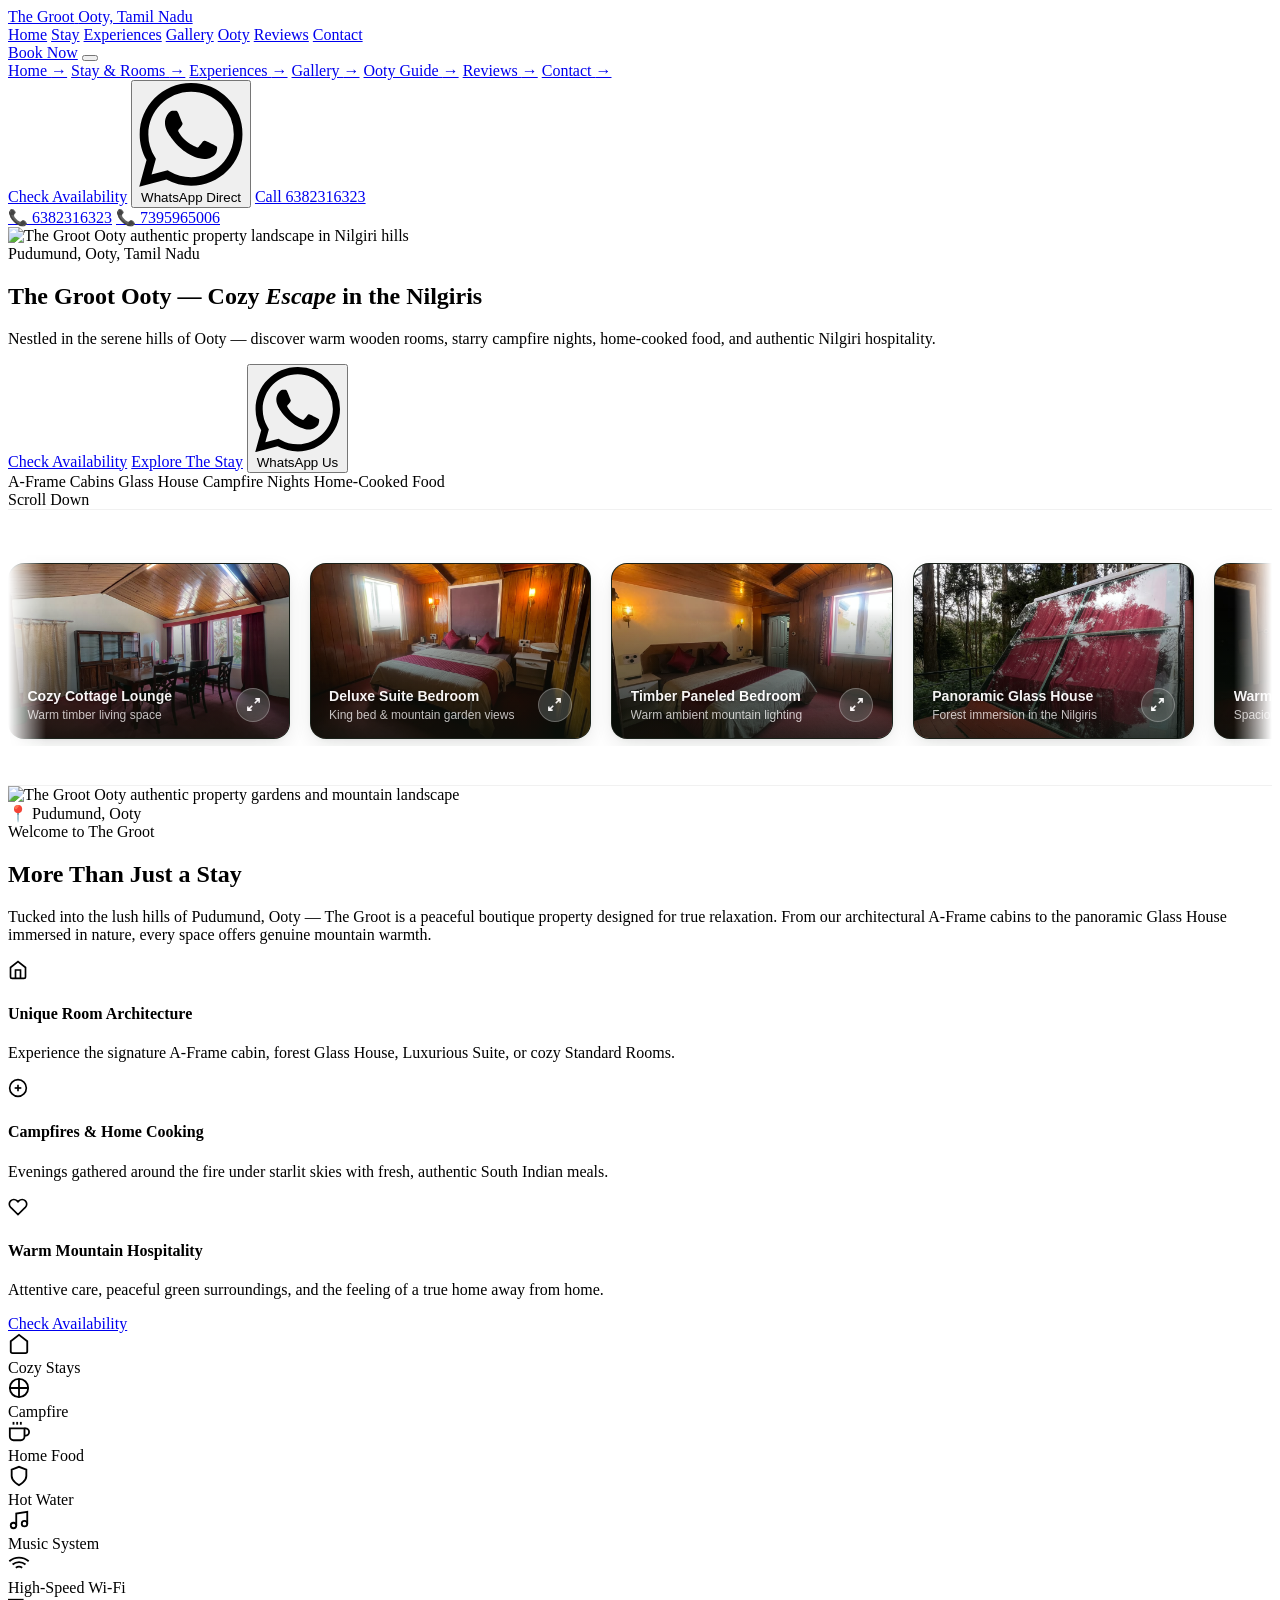
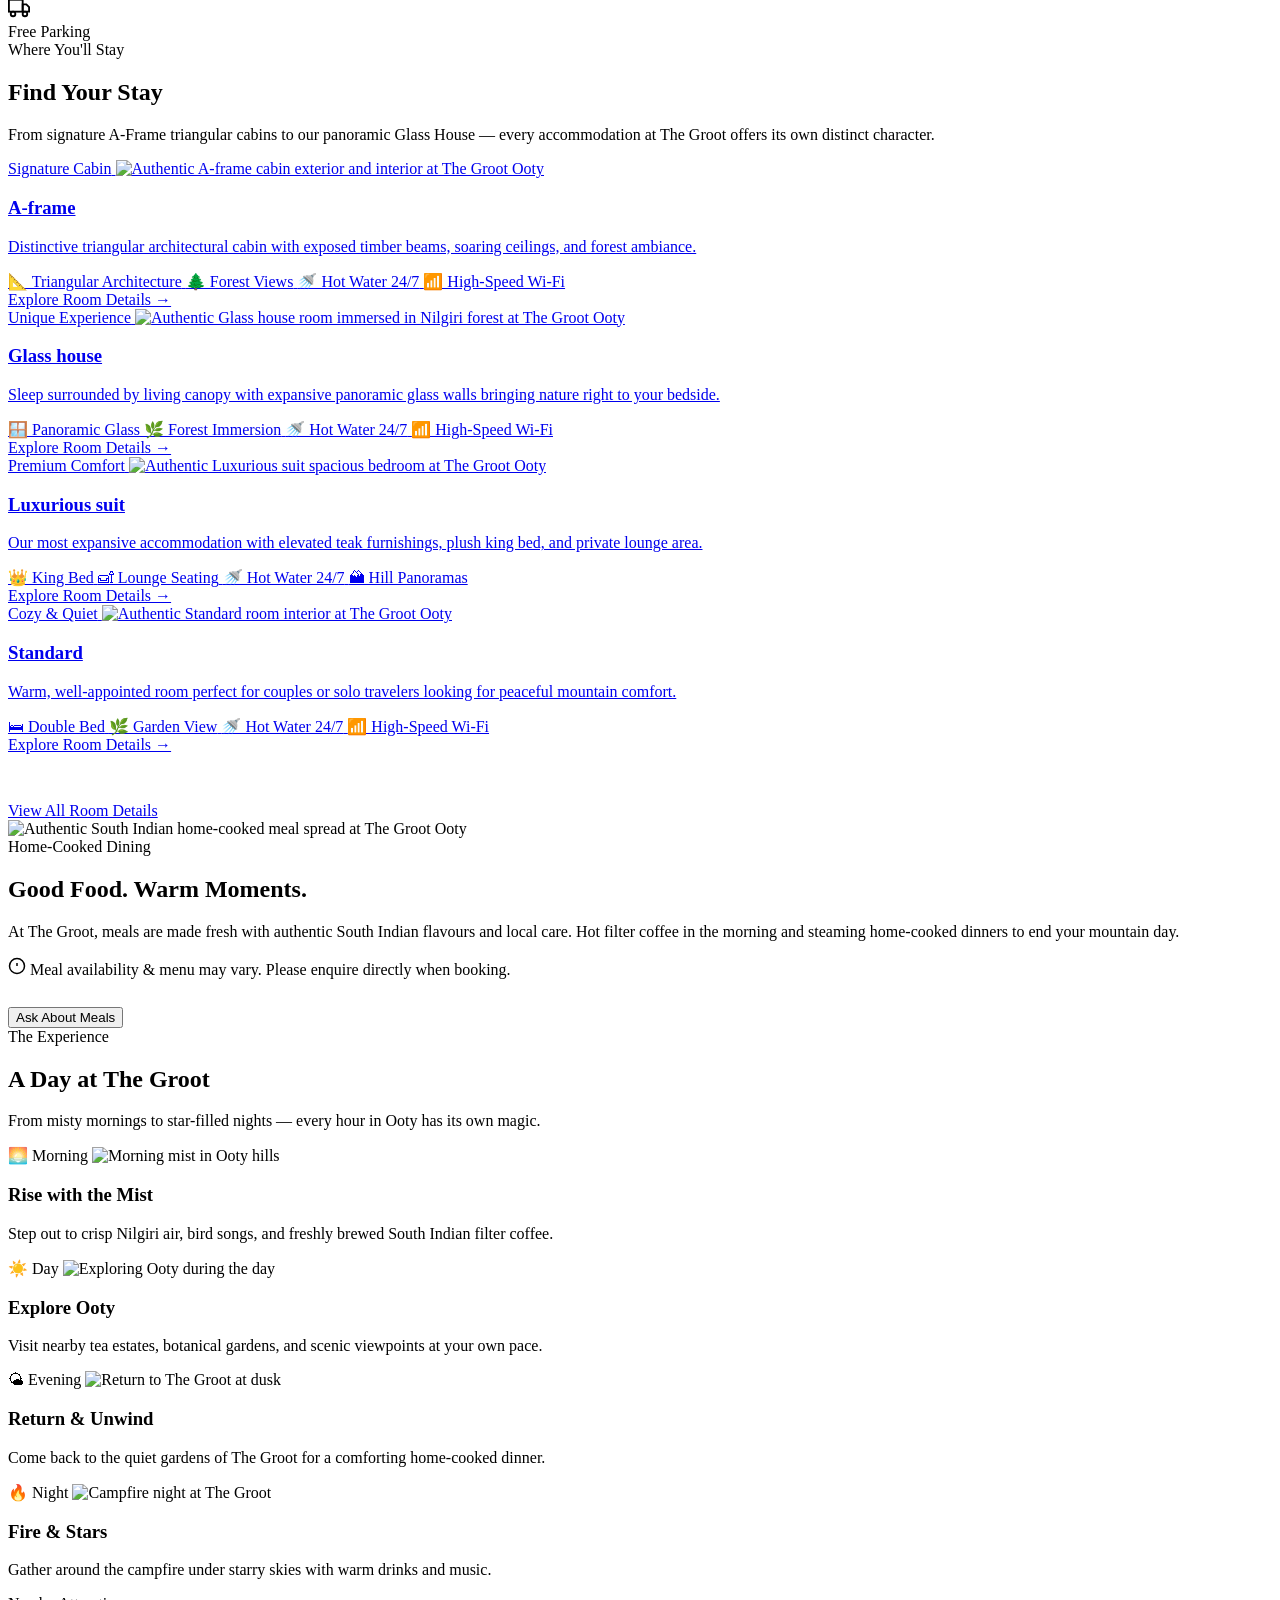
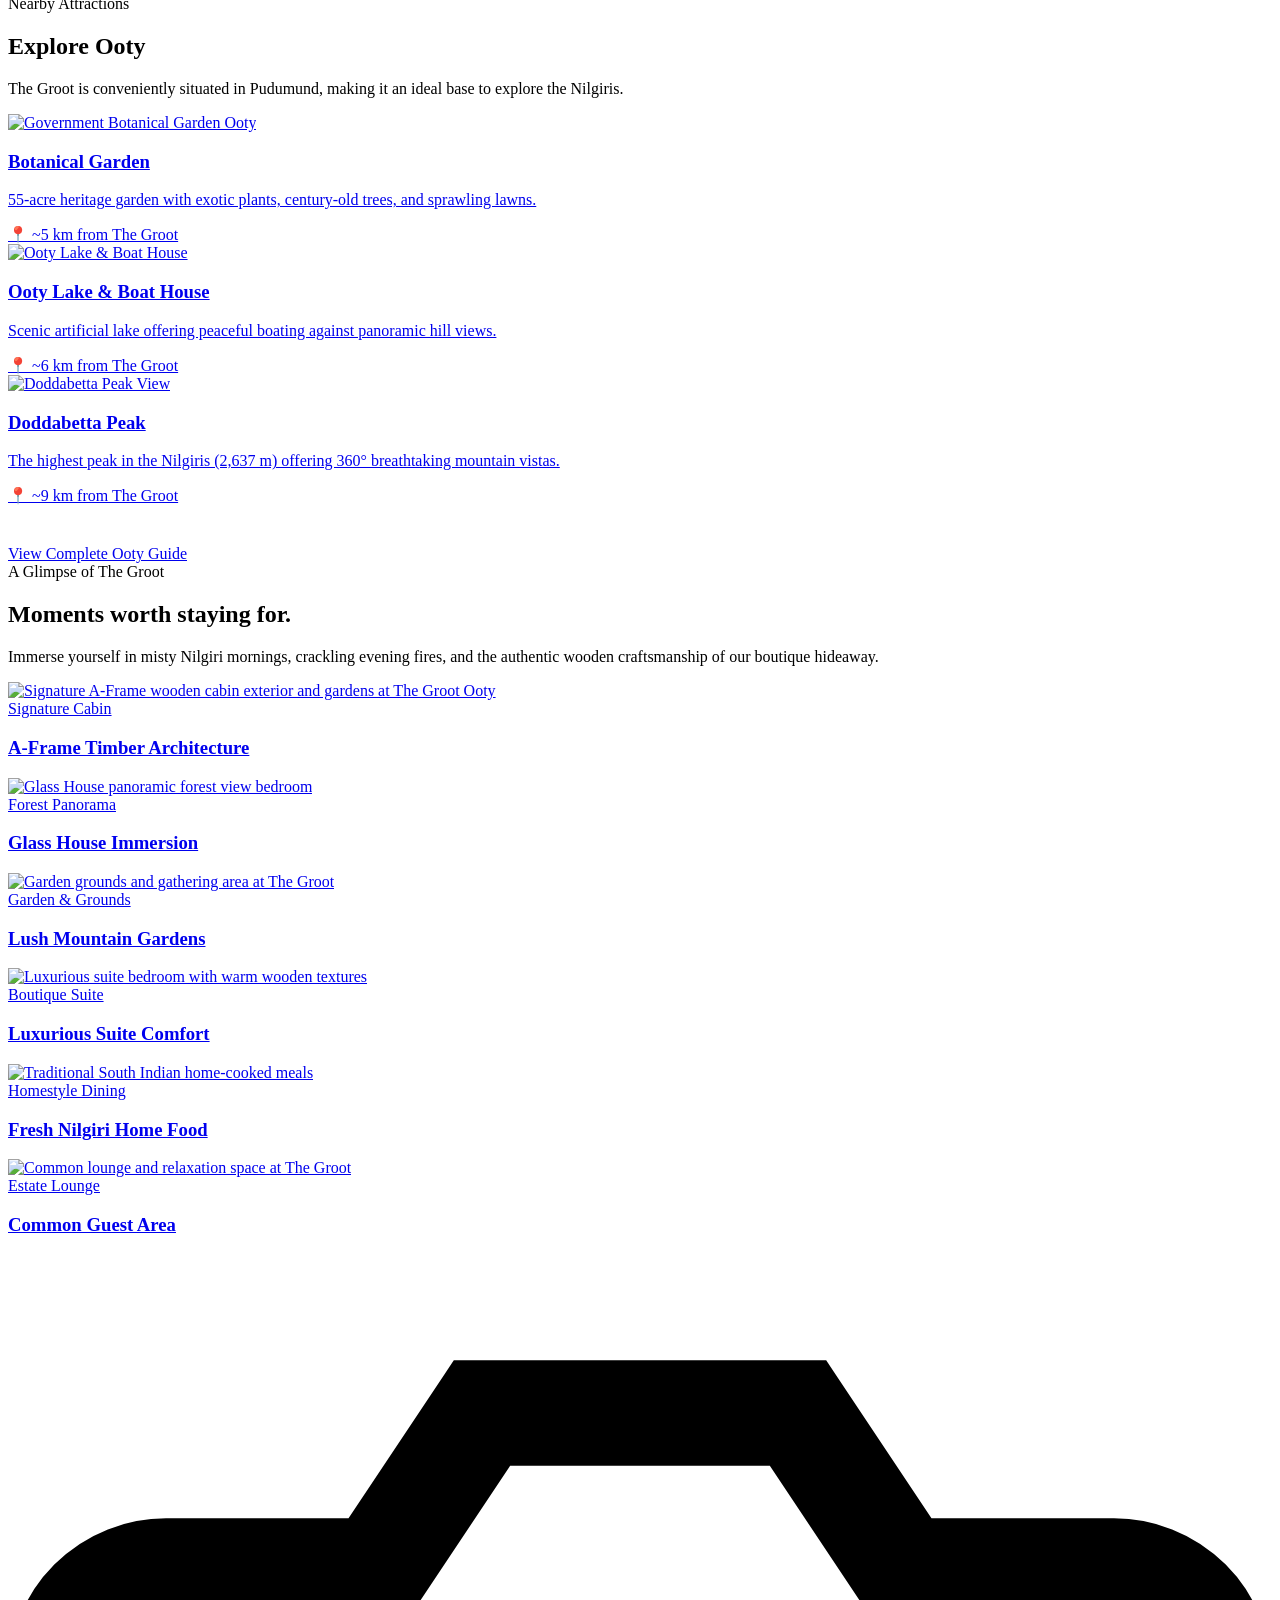
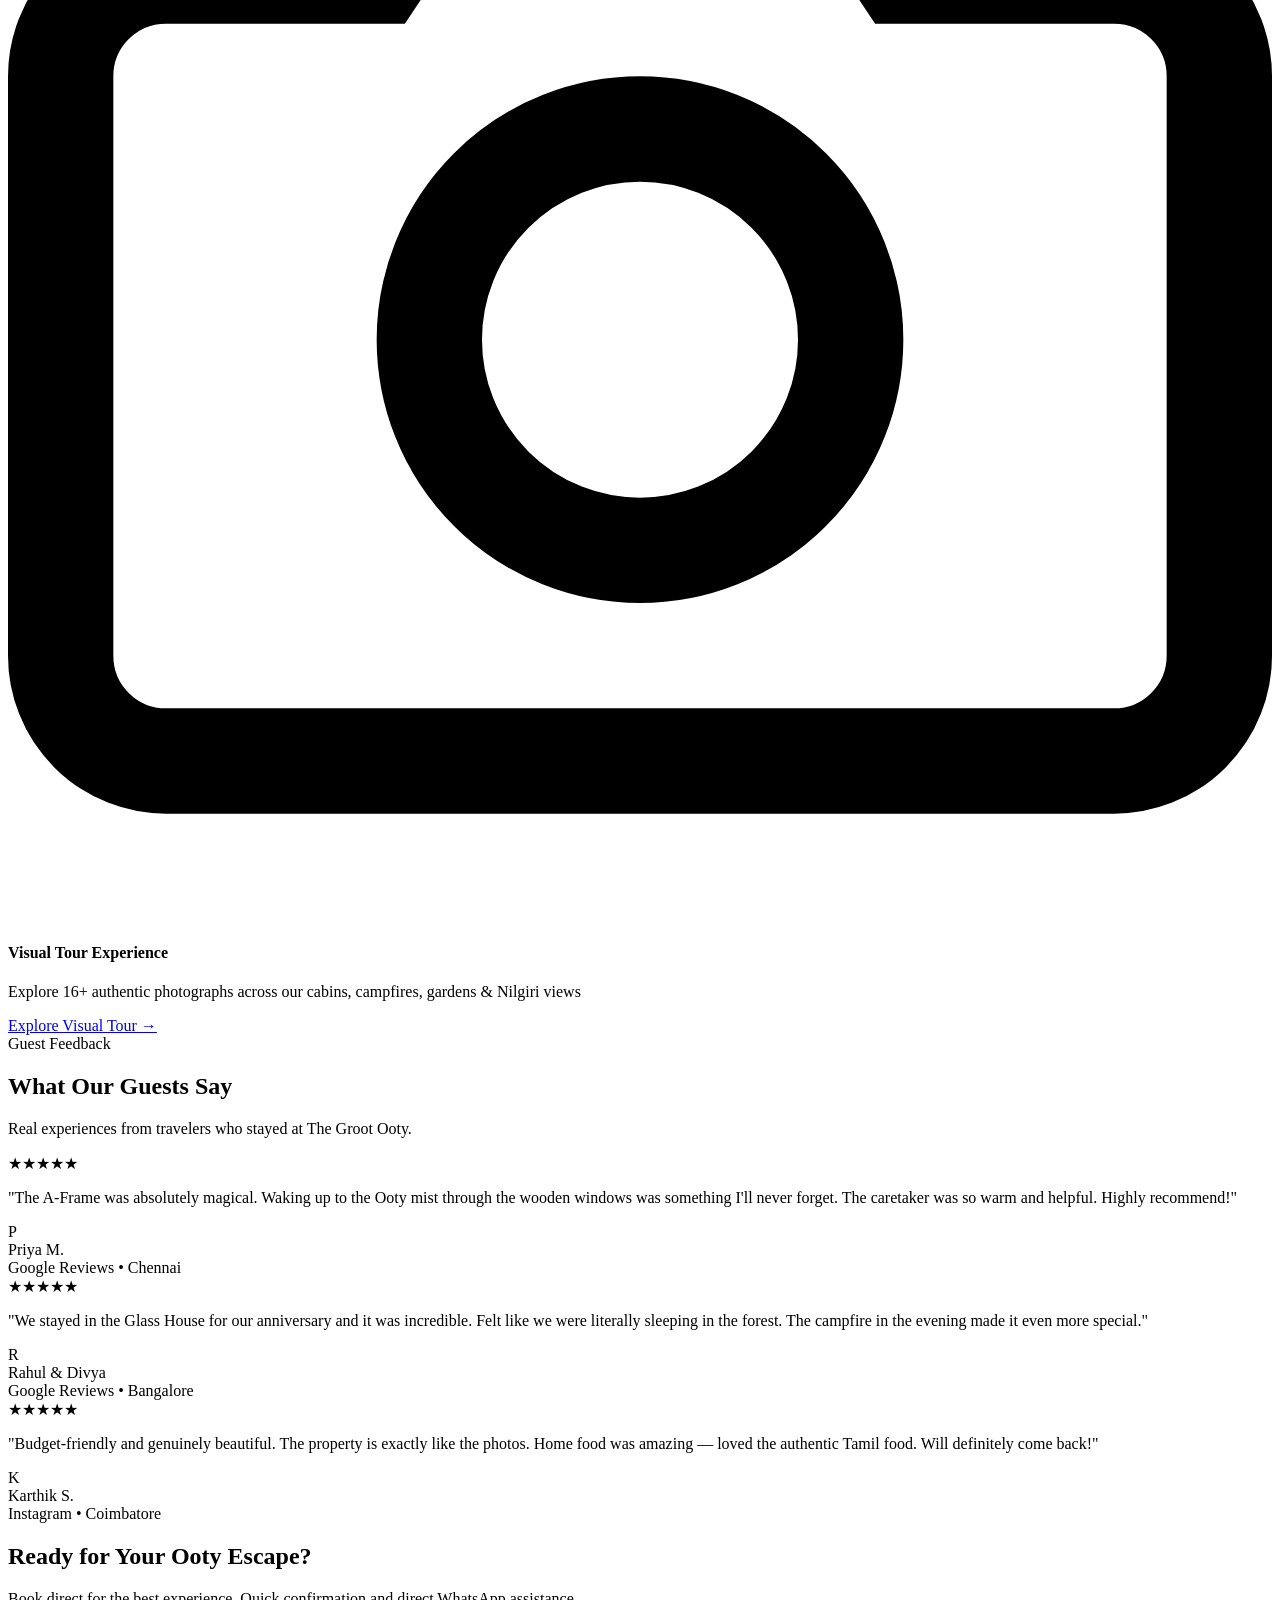
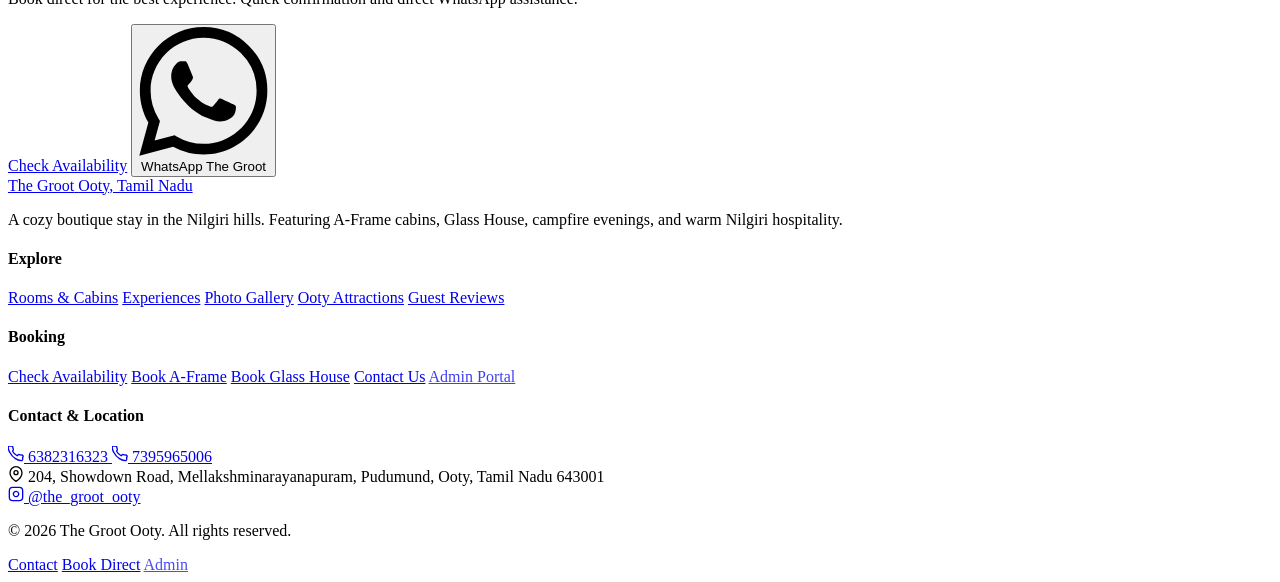
==== commit a74ec05a: "feat: add premium auto-scrolling property gallery with fullscreen lightbox and update SEO/admin conf" ====
--- a/index.html
+++ b/index.html
@@ -1,27 +1,26 @@
-﻿<!DOCTYPE html>
+<!DOCTYPE html>
 <html lang="en">
 <head>
   <meta charset="UTF-8" />
   <meta name="viewport" content="width=device-width, initial-scale=1.0" />
-  <title>The Groot Ooty | A-Frame &amp; Glass House Stay in Pudumund, Ooty</title>
-  <meta name="description" content="The Groot Ooty — A boutique property in Pudumund, Ooty. Stay in unique A-Frame cabins, panoramic Glass House, Luxurious Suite, or cozy Standard Rooms. Campfire nights, home-cooked meals, and warm Nilgiri hospitality. Book direct." />
-  <meta name="keywords" content="The Groot Ooty, Ooty stay, A-Frame cabin Ooty, Glass House Ooty, Pudumund stay, boutique stay Ooty, Nilgiris accommodation, Ooty homestay" />
-  <link rel="canonical" href="https://the-grooty.vercel.app/" />
+  <title>The Groot Ooty | A-Frame Cabins &amp; Glass House Stay in Ooty</title>
+  <meta name="description" content="Discover The Groot Ooty in Pudumund, Ooty. Explore unique A-Frame cabins, Glass House stays, cozy rooms, campfire evenings and home-cooked food. Enquire directly." />
+  <link rel="canonical" href="https://www.thegrootooty.online/" />
 
   <!-- Open Graph -->
   <meta property="og:type" content="website" />
   <meta property="og:site_name" content="The Groot Ooty" />
-  <meta property="og:title" content="The Groot Ooty | A-Frame &amp; Glass House Stay in Pudumund, Ooty" />
-  <meta property="og:description" content="A boutique stay in the Nilgiri hills, Pudumund, Ooty. Unique A-Frame cabins, Glass House, campfire evenings, and authentic home-cooked meals. Book direct." />
-  <meta property="og:url" content="https://the-grooty.vercel.app/" />
+  <meta property="og:title" content="The Groot Ooty | A-Frame Cabins &amp; Glass House Stay in Ooty" />
+  <meta property="og:description" content="Discover The Groot Ooty in Pudumund, Ooty. Explore unique A-Frame cabins, Glass House stays, cozy rooms, campfire evenings and home-cooked food. Enquire directly." />
+  <meta property="og:url" content="https://www.thegrootooty.online/" />
   <meta property="og:image" content="https://jritiortuorrpcfkoupf.supabase.co/storage/v1/object/public/gallery/IMG-20260821-WA0039_4k.webp" />
   <meta property="og:image:alt" content="The Groot Ooty property surrounded by Nilgiri hills in Pudumund, Ooty" />
   <meta property="og:locale" content="en_IN" />
 
   <!-- Twitter / X Card -->
   <meta name="twitter:card" content="summary_large_image" />
-  <meta name="twitter:title" content="The Groot Ooty | A-Frame &amp; Glass House Stay in Pudumund, Ooty" />
-  <meta name="twitter:description" content="Boutique stay in Pudumund, Ooty — A-Frame cabins, Glass House, campfire nights, and home-cooked Nilgiri meals." />
+  <meta name="twitter:title" content="The Groot Ooty | A-Frame Cabins &amp; Glass House Stay in Ooty" />
+  <meta name="twitter:description" content="Discover The Groot Ooty in Pudumund, Ooty — A-Frame cabins, Glass House stays, cozy rooms, and campfire evenings. Book direct." />
   <meta name="twitter:image" content="https://jritiortuorrpcfkoupf.supabase.co/storage/v1/object/public/gallery/IMG-20260821-WA0039_4k.webp" />
   <meta name="twitter:image:alt" content="The Groot Ooty property in Pudumund, Nilgiri hills" />
 
@@ -35,10 +34,15 @@
     "@graph": [
       {
         "@type": "LodgingBusiness",
-        "@id": "https://the-grooty.vercel.app/#business",
+        "@id": "https://www.thegrootooty.online/#business",
         "name": "The Groot Ooty",
-        "url": "https://the-grooty.vercel.app/",
+        "url": "https://www.thegrootooty.online/",
         "telephone": ["+916382316323", "+917395965006"],
+        "priceRange": "₹1,500 - ₹4,500",
+        "currenciesAccepted": "INR",
+        "paymentAccepted": "Cash, UPI",
+        "checkinTime": "12:00",
+        "checkoutTime": "11:00",
         "address": {
           "@type": "PostalAddress",
           "streetAddress": "204, Showdown Road, Mellakshminarayanapuram, Pudumund",
@@ -47,6 +51,12 @@
           "postalCode": "643001",
           "addressCountry": "IN"
         },
+        "geo": {
+          "@type": "GeoCoordinates",
+          "latitude": 11.4067,
+          "longitude": 76.7032
+        },
+        "hasMap": "https://maps.google.com/maps?q=11.4067,76.7032",
         "image": "https://jritiortuorrpcfkoupf.supabase.co/storage/v1/object/public/gallery/IMG-20260821-WA0039_4k.webp",
         "description": "A boutique property in Pudumund, Ooty offering unique A-Frame cabins, Glass House, Luxurious Suite, campfire evenings, and authentic home-cooked meals.",
         "amenityFeature": [
@@ -62,19 +72,19 @@
       },
       {
         "@type": "WebSite",
-        "@id": "https://the-grooty.vercel.app/#website",
-        "url": "https://the-grooty.vercel.app/",
+        "@id": "https://www.thegrootooty.online/#website",
+        "url": "https://www.thegrootooty.online/",
         "name": "The Groot Ooty",
         "description": "Official website of The Groot Ooty — boutique stay in Pudumund, Ooty, Tamil Nadu.",
-        "publisher": { "@id": "https://the-grooty.vercel.app/#business" }
+        "publisher": { "@id": "https://www.thegrootooty.online/#business" }
       },
       {
         "@type": "WebPage",
-        "@id": "https://the-grooty.vercel.app/#webpage",
-        "url": "https://the-grooty.vercel.app/",
+        "@id": "https://www.thegrootooty.online/#webpage",
+        "url": "https://www.thegrootooty.online/",
         "name": "The Groot Ooty | A-Frame & Glass House Stay in Pudumund, Ooty",
-        "isPartOf": { "@id": "https://the-grooty.vercel.app/#website" },
-        "about": { "@id": "https://the-grooty.vercel.app/#business" },
+        "isPartOf": { "@id": "https://www.thegrootooty.online/#website" },
+        "about": { "@id": "https://www.thegrootooty.online/#business" },
         "description": "Official homepage of The Groot Ooty — a boutique property in Pudumund, Ooty, Tamil Nadu."
       }
     ]
@@ -93,6 +103,7 @@
   <link rel="stylesheet" href="css/components.css?v=4.0" />
   <link rel="stylesheet" href="css/header.css?v=4.0" />
   <link rel="stylesheet" href="css/hero.css?v=4.0" />
+  <link rel="stylesheet" href="css/marquee.css?v=4.0" />
   <link rel="stylesheet" href="css/sections.css?v=4.0" />
   <link rel="stylesheet" href="css/footer.css?v=4.0" />
 </head>
@@ -176,7 +187,7 @@
         <span class="hero-overline-text">Pudumund, Ooty, Tamil Nadu</span>
       </div>
       <h1 class="hero-title" id="hero-title">
-        Your Cozy <em>Escape</em> in the Nilgiris
+        The Groot Ooty — Cozy <em>Escape</em> in the Nilgiris
       </h1>
       <p class="hero-subtitle">
         Nestled in the serene hills of Ooty — discover warm wooden rooms, starry campfire nights, home-cooked food, and authentic Nilgiri hospitality.
@@ -203,6 +214,583 @@
     <div class="hero-scroll" onclick="scrollToSection('intro');">
       <span class="scroll-indicator-text">Scroll Down</span>
       <div class="scroll-indicator-line"></div>
+    </div>
+  </section>
+
+<!-- =========================================================
+       PREMIUM AUTO-SCROLLING PROPERTY SHOWCASE GALLERY
+       Continuous right-to-left slow ambient motion
+       ========================================================= -->
+  <section class="property-marquee-section" id="property-marquee" aria-label="The Groot Ooty Photo Gallery">
+    <div class="marquee-outer" tabindex="0" role="region" aria-label="Scrollable property photos showcase">
+      <div class="marquee-inner">
+        <!-- Track 1: Original 14 Images -->
+        <div class="marquee-group">
+          <button type="button" class="marquee-card" data-index="0" aria-label="View photo 1 of 14: Cozy Cottage Lounge">
+            <img
+              class="marquee-card-img"
+              src="assets/images/marquee/groot_property_01.jpeg"
+              alt="Wooden cottage common lounge and relaxation area with plush sofas at The Groot Ooty"
+              width="360"
+              height="225"
+              loading="lazy"
+              decoding="async"
+            />
+            <span class="marquee-card-overlay">
+              <span class="marquee-card-info">
+                <span class="marquee-card-title">Cozy Cottage Lounge</span>
+                <span class="marquee-card-subtitle">Warm timber living space</span>
+              </span>
+              <span class="marquee-card-badge" aria-hidden="true">
+                <svg xmlns="http://www.w3.org/2000/svg" viewBox="0 0 24 24" fill="none" stroke="currentColor" stroke-width="2.5"><path d="M15 3h6v6M9 21H3v-6M21 3l-7 7M3 21l7-7"/></svg>
+              </span>
+            </span>
+          </button>
+          <button type="button" class="marquee-card" data-index="1" aria-label="View photo 2 of 14: Deluxe Suite Bedroom">
+            <img
+              class="marquee-card-img"
+              src="assets/images/marquee/groot_property_02.jpeg"
+              alt="Cozy wooden suite bedroom with king bed and mountain view at The Groot Ooty"
+              width="360"
+              height="225"
+              loading="lazy"
+              decoding="async"
+            />
+            <span class="marquee-card-overlay">
+              <span class="marquee-card-info">
+                <span class="marquee-card-title">Deluxe Suite Bedroom</span>
+                <span class="marquee-card-subtitle">King bed & mountain garden views</span>
+              </span>
+              <span class="marquee-card-badge" aria-hidden="true">
+                <svg xmlns="http://www.w3.org/2000/svg" viewBox="0 0 24 24" fill="none" stroke="currentColor" stroke-width="2.5"><path d="M15 3h6v6M9 21H3v-6M21 3l-7 7M3 21l7-7"/></svg>
+              </span>
+            </span>
+          </button>
+          <button type="button" class="marquee-card" data-index="2" aria-label="View photo 3 of 14: Timber Paneled Bedroom">
+            <img
+              class="marquee-card-img"
+              src="assets/images/marquee/groot_property_03.jpeg"
+              alt="Warm wooden interior bedroom suite with nightstands at The Groot Ooty"
+              width="360"
+              height="225"
+              loading="lazy"
+              decoding="async"
+            />
+            <span class="marquee-card-overlay">
+              <span class="marquee-card-info">
+                <span class="marquee-card-title">Timber Paneled Bedroom</span>
+                <span class="marquee-card-subtitle">Warm ambient mountain lighting</span>
+              </span>
+              <span class="marquee-card-badge" aria-hidden="true">
+                <svg xmlns="http://www.w3.org/2000/svg" viewBox="0 0 24 24" fill="none" stroke="currentColor" stroke-width="2.5"><path d="M15 3h6v6M9 21H3v-6M21 3l-7 7M3 21l7-7"/></svg>
+              </span>
+            </span>
+          </button>
+          <button type="button" class="marquee-card" data-index="3" aria-label="View photo 4 of 14: Panoramic Glass House">
+            <img
+              class="marquee-card-img"
+              src="assets/images/marquee/groot_property_04.jpeg"
+              alt="Panoramic Glass House bedroom overlooking Nilgiri pine forest canopy at The Groot Ooty"
+              width="360"
+              height="225"
+              loading="lazy"
+              decoding="async"
+            />
+            <span class="marquee-card-overlay">
+              <span class="marquee-card-info">
+                <span class="marquee-card-title">Panoramic Glass House</span>
+                <span class="marquee-card-subtitle">Forest immersion in the Nilgiris</span>
+              </span>
+              <span class="marquee-card-badge" aria-hidden="true">
+                <svg xmlns="http://www.w3.org/2000/svg" viewBox="0 0 24 24" fill="none" stroke="currentColor" stroke-width="2.5"><path d="M15 3h6v6M9 21H3v-6M21 3l-7 7M3 21l7-7"/></svg>
+              </span>
+            </span>
+          </button>
+          <button type="button" class="marquee-card" data-index="4" aria-label="View photo 5 of 14: Warm Mountain Suite">
+            <img
+              class="marquee-card-img"
+              src="assets/images/marquee/groot_property_05.jpeg"
+              alt="Deluxe wooden bedroom with king size bed and warm ambient lighting at The Groot Ooty"
+              width="360"
+              height="225"
+              loading="lazy"
+              decoding="async"
+            />
+            <span class="marquee-card-overlay">
+              <span class="marquee-card-info">
+                <span class="marquee-card-title">Warm Mountain Suite</span>
+                <span class="marquee-card-subtitle">Spacious cottage suite bedroom</span>
+              </span>
+              <span class="marquee-card-badge" aria-hidden="true">
+                <svg xmlns="http://www.w3.org/2000/svg" viewBox="0 0 24 24" fill="none" stroke="currentColor" stroke-width="2.5"><path d="M15 3h6v6M9 21H3v-6M21 3l-7 7M3 21l7-7"/></svg>
+              </span>
+            </span>
+          </button>
+          <button type="button" class="marquee-card" data-index="5" aria-label="View photo 6 of 14: Forest Canopy Glass House">
+            <img
+              class="marquee-card-img"
+              src="assets/images/marquee/groot_property_06.jpeg"
+              alt="Glass House suite overlooking mist and green Nilgiri forest canopy at The Groot Ooty"
+              width="360"
+              height="225"
+              loading="lazy"
+              decoding="async"
+            />
+            <span class="marquee-card-overlay">
+              <span class="marquee-card-info">
+                <span class="marquee-card-title">Forest Canopy Glass House</span>
+                <span class="marquee-card-subtitle">Lush hillside greenery & mist</span>
+              </span>
+              <span class="marquee-card-badge" aria-hidden="true">
+                <svg xmlns="http://www.w3.org/2000/svg" viewBox="0 0 24 24" fill="none" stroke="currentColor" stroke-width="2.5"><path d="M15 3h6v6M9 21H3v-6M21 3l-7 7M3 21l7-7"/></svg>
+              </span>
+            </span>
+          </button>
+          <button type="button" class="marquee-card" data-index="6" aria-label="View photo 7 of 14: Glass House Balcony Deck">
+            <img
+              class="marquee-card-img"
+              src="assets/images/marquee/groot_property_07.jpeg"
+              alt="Architectural Glass House exterior and viewing balcony deck amidst trees at The Groot Ooty"
+              width="360"
+              height="225"
+              loading="lazy"
+              decoding="async"
+            />
+            <span class="marquee-card-overlay">
+              <span class="marquee-card-info">
+                <span class="marquee-card-title">Glass House Balcony Deck</span>
+                <span class="marquee-card-subtitle">Elevated deck in tree canopy</span>
+              </span>
+              <span class="marquee-card-badge" aria-hidden="true">
+                <svg xmlns="http://www.w3.org/2000/svg" viewBox="0 0 24 24" fill="none" stroke="currentColor" stroke-width="2.5"><path d="M15 3h6v6M9 21H3v-6M21 3l-7 7M3 21l7-7"/></svg>
+              </span>
+            </span>
+          </button>
+          <button type="button" class="marquee-card" data-index="7" aria-label="View photo 8 of 14: Main Cottage Living Hall">
+            <img
+              class="marquee-card-img"
+              src="assets/images/marquee/groot_property_08.jpeg"
+              alt="Spacious wooden hall and lounge in the main cottage at The Groot Ooty"
+              width="360"
+              height="225"
+              loading="lazy"
+              decoding="async"
+            />
+            <span class="marquee-card-overlay">
+              <span class="marquee-card-info">
+                <span class="marquee-card-title">Main Cottage Living Hall</span>
+                <span class="marquee-card-subtitle">Expansive timber ceilings</span>
+              </span>
+              <span class="marquee-card-badge" aria-hidden="true">
+                <svg xmlns="http://www.w3.org/2000/svg" viewBox="0 0 24 24" fill="none" stroke="currentColor" stroke-width="2.5"><path d="M15 3h6v6M9 21H3v-6M21 3l-7 7M3 21l7-7"/></svg>
+              </span>
+            </span>
+          </button>
+          <button type="button" class="marquee-card" data-index="8" aria-label="View photo 9 of 14: Architectural A-Frame Cabin">
+            <img
+              class="marquee-card-img"
+              src="assets/images/marquee/groot_property_09.jpeg"
+              alt="Unique architectural A-Frame cabin exterior with garden entry at The Groot Ooty"
+              width="360"
+              height="225"
+              loading="lazy"
+              decoding="async"
+            />
+            <span class="marquee-card-overlay">
+              <span class="marquee-card-info">
+                <span class="marquee-card-title">Architectural A-Frame Cabin</span>
+                <span class="marquee-card-subtitle">Signature triangular pine cabin</span>
+              </span>
+              <span class="marquee-card-badge" aria-hidden="true">
+                <svg xmlns="http://www.w3.org/2000/svg" viewBox="0 0 24 24" fill="none" stroke="currentColor" stroke-width="2.5"><path d="M15 3h6v6M9 21H3v-6M21 3l-7 7M3 21l7-7"/></svg>
+              </span>
+            </span>
+          </button>
+          <button type="button" class="marquee-card" data-index="9" aria-label="View photo 10 of 14: Misty Courtyard & Lawn">
+            <img
+              class="marquee-card-img"
+              src="assets/images/marquee/groot_property_10.jpeg"
+              alt="Misty mountain cottage courtyard and outdoor picnic bench at The Groot Ooty"
+              width="360"
+              height="225"
+              loading="lazy"
+              decoding="async"
+            />
+            <span class="marquee-card-overlay">
+              <span class="marquee-card-info">
+                <span class="marquee-card-title">Misty Courtyard & Lawn</span>
+                <span class="marquee-card-subtitle">Outdoor picnic seating & clouds</span>
+              </span>
+              <span class="marquee-card-badge" aria-hidden="true">
+                <svg xmlns="http://www.w3.org/2000/svg" viewBox="0 0 24 24" fill="none" stroke="currentColor" stroke-width="2.5"><path d="M15 3h6v6M9 21H3v-6M21 3l-7 7M3 21l7-7"/></svg>
+              </span>
+            </span>
+          </button>
+          <button type="button" class="marquee-card" data-index="10" aria-label="View photo 11 of 14: Cozy Timber Chalet Room">
+            <img
+              class="marquee-card-img"
+              src="assets/images/marquee/groot_property_11.jpeg"
+              alt="Premium wooden paneled bedroom with bedside sconce lamps at The Groot Ooty"
+              width="360"
+              height="225"
+              loading="lazy"
+              decoding="async"
+            />
+            <span class="marquee-card-overlay">
+              <span class="marquee-card-info">
+                <span class="marquee-card-title">Cozy Timber Chalet Room</span>
+                <span class="marquee-card-subtitle">Peaceful mountain sanctuary</span>
+              </span>
+              <span class="marquee-card-badge" aria-hidden="true">
+                <svg xmlns="http://www.w3.org/2000/svg" viewBox="0 0 24 24" fill="none" stroke="currentColor" stroke-width="2.5"><path d="M15 3h6v6M9 21H3v-6M21 3l-7 7M3 21l7-7"/></svg>
+              </span>
+            </span>
+          </button>
+          <button type="button" class="marquee-card" data-index="11" aria-label="View photo 12 of 14: Indoor Games Lounge">
+            <img
+              class="marquee-card-img"
+              src="assets/images/marquee/groot_property_12.jpeg"
+              alt="Indoor recreation lounge with carrom board table at The Groot Ooty"
+              width="360"
+              height="225"
+              loading="lazy"
+              decoding="async"
+            />
+            <span class="marquee-card-overlay">
+              <span class="marquee-card-info">
+                <span class="marquee-card-title">Indoor Games Lounge</span>
+                <span class="marquee-card-subtitle">Carrom board recreation room</span>
+              </span>
+              <span class="marquee-card-badge" aria-hidden="true">
+                <svg xmlns="http://www.w3.org/2000/svg" viewBox="0 0 24 24" fill="none" stroke="currentColor" stroke-width="2.5"><path d="M15 3h6v6M9 21H3v-6M21 3l-7 7M3 21l7-7"/></svg>
+              </span>
+            </span>
+          </button>
+          <button type="button" class="marquee-card" data-index="12" aria-label="View photo 13 of 14: Starry Campfire Pit">
+            <img
+              class="marquee-card-img"
+              src="assets/images/marquee/groot_property_13.jpeg"
+              alt="Outdoor stone campfire pit with log seating and barbecue grill at The Groot Ooty"
+              width="360"
+              height="225"
+              loading="lazy"
+              decoding="async"
+            />
+            <span class="marquee-card-overlay">
+              <span class="marquee-card-info">
+                <span class="marquee-card-title">Starry Campfire Pit</span>
+                <span class="marquee-card-subtitle">Stone campfire & barbecue setup</span>
+              </span>
+              <span class="marquee-card-badge" aria-hidden="true">
+                <svg xmlns="http://www.w3.org/2000/svg" viewBox="0 0 24 24" fill="none" stroke="currentColor" stroke-width="2.5"><path d="M15 3h6v6M9 21H3v-6M21 3l-7 7M3 21l7-7"/></svg>
+              </span>
+            </span>
+          </button>
+          <button type="button" class="marquee-card" data-index="13" aria-label="View photo 14 of 14: Cottage Chalet Details">
+            <img
+              class="marquee-card-img"
+              src="assets/images/marquee/groot_property_14.jpeg"
+              alt="Rustic timber cottage decor with warm glowing pendant light at The Groot Ooty"
+              width="360"
+              height="225"
+              loading="lazy"
+              decoding="async"
+            />
+            <span class="marquee-card-overlay">
+              <span class="marquee-card-info">
+                <span class="marquee-card-title">Cottage Chalet Details</span>
+                <span class="marquee-card-subtitle">Rustic accents & warm light</span>
+              </span>
+              <span class="marquee-card-badge" aria-hidden="true">
+                <svg xmlns="http://www.w3.org/2000/svg" viewBox="0 0 24 24" fill="none" stroke="currentColor" stroke-width="2.5"><path d="M15 3h6v6M9 21H3v-6M21 3l-7 7M3 21l7-7"/></svg>
+              </span>
+            </span>
+          </button>
+        </div>
+        <!-- Track 2: Seamless Duplicated 14 Images for Infinite Loop -->
+        <div class="marquee-group" aria-hidden="true">
+          <button type="button" class="marquee-card" data-index="0" tabindex="-1" aria-hidden="true">
+            <img
+              class="marquee-card-img"
+              src="assets/images/marquee/groot_property_01.jpeg"
+              alt=""
+              width="360"
+              height="225"
+              loading="lazy"
+              decoding="async"
+            />
+            <span class="marquee-card-overlay">
+              <span class="marquee-card-info">
+                <span class="marquee-card-title">Cozy Cottage Lounge</span>
+                <span class="marquee-card-subtitle">Warm timber living space</span>
+              </span>
+              <span class="marquee-card-badge" >
+                <svg xmlns="http://www.w3.org/2000/svg" viewBox="0 0 24 24" fill="none" stroke="currentColor" stroke-width="2.5"><path d="M15 3h6v6M9 21H3v-6M21 3l-7 7M3 21l7-7"/></svg>
+              </span>
+            </span>
+          </button>
+          <button type="button" class="marquee-card" data-index="1" tabindex="-1" aria-hidden="true">
+            <img
+              class="marquee-card-img"
+              src="assets/images/marquee/groot_property_02.jpeg"
+              alt=""
+              width="360"
+              height="225"
+              loading="lazy"
+              decoding="async"
+            />
+            <span class="marquee-card-overlay">
+              <span class="marquee-card-info">
+                <span class="marquee-card-title">Deluxe Suite Bedroom</span>
+                <span class="marquee-card-subtitle">King bed & mountain garden views</span>
+              </span>
+              <span class="marquee-card-badge" >
+                <svg xmlns="http://www.w3.org/2000/svg" viewBox="0 0 24 24" fill="none" stroke="currentColor" stroke-width="2.5"><path d="M15 3h6v6M9 21H3v-6M21 3l-7 7M3 21l7-7"/></svg>
+              </span>
+            </span>
+          </button>
+          <button type="button" class="marquee-card" data-index="2" tabindex="-1" aria-hidden="true">
+            <img
+              class="marquee-card-img"
+              src="assets/images/marquee/groot_property_03.jpeg"
+              alt=""
+              width="360"
+              height="225"
+              loading="lazy"
+              decoding="async"
+            />
+            <span class="marquee-card-overlay">
+              <span class="marquee-card-info">
+                <span class="marquee-card-title">Timber Paneled Bedroom</span>
+                <span class="marquee-card-subtitle">Warm ambient mountain lighting</span>
+              </span>
+              <span class="marquee-card-badge" >
+                <svg xmlns="http://www.w3.org/2000/svg" viewBox="0 0 24 24" fill="none" stroke="currentColor" stroke-width="2.5"><path d="M15 3h6v6M9 21H3v-6M21 3l-7 7M3 21l7-7"/></svg>
+              </span>
+            </span>
+          </button>
+          <button type="button" class="marquee-card" data-index="3" tabindex="-1" aria-hidden="true">
+            <img
+              class="marquee-card-img"
+              src="assets/images/marquee/groot_property_04.jpeg"
+              alt=""
+              width="360"
+              height="225"
+              loading="lazy"
+              decoding="async"
+            />
+            <span class="marquee-card-overlay">
+              <span class="marquee-card-info">
+                <span class="marquee-card-title">Panoramic Glass House</span>
+                <span class="marquee-card-subtitle">Forest immersion in the Nilgiris</span>
+              </span>
+              <span class="marquee-card-badge" >
+                <svg xmlns="http://www.w3.org/2000/svg" viewBox="0 0 24 24" fill="none" stroke="currentColor" stroke-width="2.5"><path d="M15 3h6v6M9 21H3v-6M21 3l-7 7M3 21l7-7"/></svg>
+              </span>
+            </span>
+          </button>
+          <button type="button" class="marquee-card" data-index="4" tabindex="-1" aria-hidden="true">
+            <img
+              class="marquee-card-img"
+              src="assets/images/marquee/groot_property_05.jpeg"
+              alt=""
+              width="360"
+              height="225"
+              loading="lazy"
+              decoding="async"
+            />
+            <span class="marquee-card-overlay">
+              <span class="marquee-card-info">
+                <span class="marquee-card-title">Warm Mountain Suite</span>
+                <span class="marquee-card-subtitle">Spacious cottage suite bedroom</span>
+              </span>
+              <span class="marquee-card-badge" >
+                <svg xmlns="http://www.w3.org/2000/svg" viewBox="0 0 24 24" fill="none" stroke="currentColor" stroke-width="2.5"><path d="M15 3h6v6M9 21H3v-6M21 3l-7 7M3 21l7-7"/></svg>
+              </span>
+            </span>
+          </button>
+          <button type="button" class="marquee-card" data-index="5" tabindex="-1" aria-hidden="true">
+            <img
+              class="marquee-card-img"
+              src="assets/images/marquee/groot_property_06.jpeg"
+              alt=""
+              width="360"
+              height="225"
+              loading="lazy"
+              decoding="async"
+            />
+            <span class="marquee-card-overlay">
+              <span class="marquee-card-info">
+                <span class="marquee-card-title">Forest Canopy Glass House</span>
+                <span class="marquee-card-subtitle">Lush hillside greenery & mist</span>
+              </span>
+              <span class="marquee-card-badge" >
+                <svg xmlns="http://www.w3.org/2000/svg" viewBox="0 0 24 24" fill="none" stroke="currentColor" stroke-width="2.5"><path d="M15 3h6v6M9 21H3v-6M21 3l-7 7M3 21l7-7"/></svg>
+              </span>
+            </span>
+          </button>
+          <button type="button" class="marquee-card" data-index="6" tabindex="-1" aria-hidden="true">
+            <img
+              class="marquee-card-img"
+              src="assets/images/marquee/groot_property_07.jpeg"
+              alt=""
+              width="360"
+              height="225"
+              loading="lazy"
+              decoding="async"
+            />
+            <span class="marquee-card-overlay">
+              <span class="marquee-card-info">
+                <span class="marquee-card-title">Glass House Balcony Deck</span>
+                <span class="marquee-card-subtitle">Elevated deck in tree canopy</span>
+              </span>
+              <span class="marquee-card-badge" >
+                <svg xmlns="http://www.w3.org/2000/svg" viewBox="0 0 24 24" fill="none" stroke="currentColor" stroke-width="2.5"><path d="M15 3h6v6M9 21H3v-6M21 3l-7 7M3 21l7-7"/></svg>
+              </span>
+            </span>
+          </button>
+          <button type="button" class="marquee-card" data-index="7" tabindex="-1" aria-hidden="true">
+            <img
+              class="marquee-card-img"
+              src="assets/images/marquee/groot_property_08.jpeg"
+              alt=""
+              width="360"
+              height="225"
+              loading="lazy"
+              decoding="async"
+            />
+            <span class="marquee-card-overlay">
+              <span class="marquee-card-info">
+                <span class="marquee-card-title">Main Cottage Living Hall</span>
+                <span class="marquee-card-subtitle">Expansive timber ceilings</span>
+              </span>
+              <span class="marquee-card-badge" >
+                <svg xmlns="http://www.w3.org/2000/svg" viewBox="0 0 24 24" fill="none" stroke="currentColor" stroke-width="2.5"><path d="M15 3h6v6M9 21H3v-6M21 3l-7 7M3 21l7-7"/></svg>
+              </span>
+            </span>
+          </button>
+          <button type="button" class="marquee-card" data-index="8" tabindex="-1" aria-hidden="true">
+            <img
+              class="marquee-card-img"
+              src="assets/images/marquee/groot_property_09.jpeg"
+              alt=""
+              width="360"
+              height="225"
+              loading="lazy"
+              decoding="async"
+            />
+            <span class="marquee-card-overlay">
+              <span class="marquee-card-info">
+                <span class="marquee-card-title">Architectural A-Frame Cabin</span>
+                <span class="marquee-card-subtitle">Signature triangular pine cabin</span>
+              </span>
+              <span class="marquee-card-badge" >
+                <svg xmlns="http://www.w3.org/2000/svg" viewBox="0 0 24 24" fill="none" stroke="currentColor" stroke-width="2.5"><path d="M15 3h6v6M9 21H3v-6M21 3l-7 7M3 21l7-7"/></svg>
+              </span>
+            </span>
+          </button>
+          <button type="button" class="marquee-card" data-index="9" tabindex="-1" aria-hidden="true">
+            <img
+              class="marquee-card-img"
+              src="assets/images/marquee/groot_property_10.jpeg"
+              alt=""
+              width="360"
+              height="225"
+              loading="lazy"
+              decoding="async"
+            />
+            <span class="marquee-card-overlay">
+              <span class="marquee-card-info">
+                <span class="marquee-card-title">Misty Courtyard & Lawn</span>
+                <span class="marquee-card-subtitle">Outdoor picnic seating & clouds</span>
+              </span>
+              <span class="marquee-card-badge" >
+                <svg xmlns="http://www.w3.org/2000/svg" viewBox="0 0 24 24" fill="none" stroke="currentColor" stroke-width="2.5"><path d="M15 3h6v6M9 21H3v-6M21 3l-7 7M3 21l7-7"/></svg>
+              </span>
+            </span>
+          </button>
+          <button type="button" class="marquee-card" data-index="10" tabindex="-1" aria-hidden="true">
+            <img
+              class="marquee-card-img"
+              src="assets/images/marquee/groot_property_11.jpeg"
+              alt=""
+              width="360"
+              height="225"
+              loading="lazy"
+              decoding="async"
+            />
+            <span class="marquee-card-overlay">
+              <span class="marquee-card-info">
+                <span class="marquee-card-title">Cozy Timber Chalet Room</span>
+                <span class="marquee-card-subtitle">Peaceful mountain sanctuary</span>
+              </span>
+              <span class="marquee-card-badge" >
+                <svg xmlns="http://www.w3.org/2000/svg" viewBox="0 0 24 24" fill="none" stroke="currentColor" stroke-width="2.5"><path d="M15 3h6v6M9 21H3v-6M21 3l-7 7M3 21l7-7"/></svg>
+              </span>
+            </span>
+          </button>
+          <button type="button" class="marquee-card" data-index="11" tabindex="-1" aria-hidden="true">
+            <img
+              class="marquee-card-img"
+              src="assets/images/marquee/groot_property_12.jpeg"
+              alt=""
+              width="360"
+              height="225"
+              loading="lazy"
+              decoding="async"
+            />
+            <span class="marquee-card-overlay">
+              <span class="marquee-card-info">
+                <span class="marquee-card-title">Indoor Games Lounge</span>
+                <span class="marquee-card-subtitle">Carrom board recreation room</span>
+              </span>
+              <span class="marquee-card-badge" >
+                <svg xmlns="http://www.w3.org/2000/svg" viewBox="0 0 24 24" fill="none" stroke="currentColor" stroke-width="2.5"><path d="M15 3h6v6M9 21H3v-6M21 3l-7 7M3 21l7-7"/></svg>
+              </span>
+            </span>
+          </button>
+          <button type="button" class="marquee-card" data-index="12" tabindex="-1" aria-hidden="true">
+            <img
+              class="marquee-card-img"
+              src="assets/images/marquee/groot_property_13.jpeg"
+              alt=""
+              width="360"
+              height="225"
+              loading="lazy"
+              decoding="async"
+            />
+            <span class="marquee-card-overlay">
+              <span class="marquee-card-info">
+                <span class="marquee-card-title">Starry Campfire Pit</span>
+                <span class="marquee-card-subtitle">Stone campfire & barbecue setup</span>
+              </span>
+              <span class="marquee-card-badge" >
+                <svg xmlns="http://www.w3.org/2000/svg" viewBox="0 0 24 24" fill="none" stroke="currentColor" stroke-width="2.5"><path d="M15 3h6v6M9 21H3v-6M21 3l-7 7M3 21l7-7"/></svg>
+              </span>
+            </span>
+          </button>
+          <button type="button" class="marquee-card" data-index="13" tabindex="-1" aria-hidden="true">
+            <img
+              class="marquee-card-img"
+              src="assets/images/marquee/groot_property_14.jpeg"
+              alt=""
+              width="360"
+              height="225"
+              loading="lazy"
+              decoding="async"
+            />
+            <span class="marquee-card-overlay">
+              <span class="marquee-card-info">
+                <span class="marquee-card-title">Cottage Chalet Details</span>
+                <span class="marquee-card-subtitle">Rustic accents & warm light</span>
+              </span>
+              <span class="marquee-card-badge" >
+                <svg xmlns="http://www.w3.org/2000/svg" viewBox="0 0 24 24" fill="none" stroke="currentColor" stroke-width="2.5"><path d="M15 3h6v6M9 21H3v-6M21 3l-7 7M3 21l7-7"/></svg>
+              </span>
+            </span>
+          </button>
+        </div>
+      </div>
     </div>
   </section>
 
@@ -854,7 +1442,7 @@
             <a href="booking.html?room=aframe" class="footer-link">Book A-Frame</a>
             <a href="booking.html?room=glasshouse" class="footer-link">Book Glass House</a>
             <a href="contact.html" class="footer-link">Contact Us</a>
-            <a href="admin.html" class="footer-link" rel="nofollow" style="opacity:0.75;">Admin Portal</a>
+            <a href="/admin" class="footer-link" rel="nofollow" style="opacity:0.75;">Admin Portal</a>
           </nav>
         </div>
 
@@ -887,7 +1475,7 @@
         <div class="footer-bottom-links">
           <a href="contact.html" class="footer-bottom-link">Contact</a>
           <a href="booking.html" class="footer-bottom-link">Book Direct</a>
-          <a href="admin.html" class="footer-bottom-link" rel="nofollow" style="opacity:0.7;">Admin</a>
+          <a href="/admin" class="footer-bottom-link" rel="nofollow" style="opacity:0.7;">Admin</a>
         </div>
       </div>
     </div>
@@ -898,6 +1486,63 @@
   <script src="js/config.js"></script>
   <script src="js/whatsapp.js"></script>
   <script src="js/main.js"></script>
+<!-- =========================================================
+       FULLSCREEN LIGHTBOX MODAL
+       ========================================================= -->
+  <div id="galleryLightbox" class="lightbox-modal" role="dialog" aria-modal="true" aria-label="Property Photo Viewer" hidden>
+    <div class="lightbox-backdrop" id="lightboxBackdrop" aria-hidden="true"></div>
+
+    <div class="lightbox-container">
+      <!-- Top Navigation & Controls -->
+      <div class="lightbox-topbar">
+        <div class="lightbox-counter-pill" id="lightboxCounter">
+          <span class="dot" aria-hidden="true"></span>
+          <span id="lightboxCounterText" aria-live="polite">1 / 14</span>
+        </div>
+        <button type="button" class="lightbox-btn lightbox-close-btn" id="lightboxCloseBtn" aria-label="Close fullscreen gallery (Press Escape)">
+          <svg xmlns="http://www.w3.org/2000/svg" width="22" height="22" viewBox="0 0 24 24" fill="none" stroke="currentColor" stroke-width="2.5" stroke-linecap="round" stroke-linejoin="round"><line x1="18" y1="6" x2="6" y2="18"></line><line x1="6" y1="6" x2="18" y2="18"></line></svg>
+        </button>
+      </div>
+
+      <!-- Stage with Image and Desktop Nav Buttons -->
+      <div class="lightbox-stage">
+        <button type="button" class="lightbox-btn lightbox-nav-btn lightbox-prev-btn" id="lightboxPrevBtn" aria-label="Previous image (Left arrow)">
+          <svg xmlns="http://www.w3.org/2000/svg" width="26" height="26" viewBox="0 0 24 24" fill="none" stroke="currentColor" stroke-width="2.5" stroke-linecap="round" stroke-linejoin="round"><polyline points="15 18 9 12 15 6"></polyline></svg>
+        </button>
+
+        <figure class="lightbox-figure">
+          <div class="lightbox-img-box">
+            <img id="lightboxImg" class="lightbox-img" src="assets/images/marquee/groot_property_01.jpeg" alt="" />
+          </div>
+        </figure>
+
+        <button type="button" class="lightbox-btn lightbox-nav-btn lightbox-next-btn" id="lightboxNextBtn" aria-label="Next image (Right arrow)">
+          <svg xmlns="http://www.w3.org/2000/svg" width="26" height="26" viewBox="0 0 24 24" fill="none" stroke="currentColor" stroke-width="2.5" stroke-linecap="round" stroke-linejoin="round"><polyline points="9 18 15 12 9 6"></polyline></svg>
+        </button>
+      </div>
+
+      <!-- Bottom Caption & Mobile Touch Navigation -->
+      <div class="lightbox-bottombar">
+        <div class="lightbox-caption-box">
+          <h3 class="lightbox-caption-title" id="lightboxCaptionTitle">Cozy Cottage Lounge</h3>
+          <p class="lightbox-caption-desc" id="lightboxCaptionDesc">Warm timber interiors and welcoming social living area</p>
+        </div>
+
+        <div class="lightbox-mobile-controls">
+          <button type="button" class="lightbox-mobile-btn" id="lightboxMobilePrev" aria-label="Previous image">
+            <svg xmlns="http://www.w3.org/2000/svg" width="18" height="18" viewBox="0 0 24 24" fill="none" stroke="currentColor" stroke-width="2.5" stroke-linecap="round" stroke-linejoin="round"><polyline points="15 18 9 12 15 6"></polyline></svg>
+            <span>Previous</span>
+          </button>
+          <button type="button" class="lightbox-mobile-btn" id="lightboxMobileNext" aria-label="Next image">
+            <span>Next</span>
+            <svg xmlns="http://www.w3.org/2000/svg" width="18" height="18" viewBox="0 0 24 24" fill="none" stroke="currentColor" stroke-width="2.5" stroke-linecap="round" stroke-linejoin="round"><polyline points="9 18 15 12 9 6"></polyline></svg>
+          </button>
+        </div>
+      </div>
+    </div>
+  </div>
+
+  <script src="js/marquee.js?v=4.0"></script>
 </body>
 </html>
 
--- a/css/marquee.css
+++ b/css/marquee.css
@@ -0,0 +1,519 @@
+/* =========================================================
+   THE GROOT OOTY — Auto-Scrolling Property Gallery & Lightbox
+   ========================================================= */
+
+/* --- Section Container --- */
+.property-marquee-section {
+  position: relative;
+  width: 100%;
+  background-color: var(--bg-primary, #FFFFFF);
+  padding: clamp(2rem, 3.5vw, 3rem) 0 clamp(1.75rem, 3vw, 2.5rem);
+  overflow: hidden;
+  border-top: 1px solid rgba(17, 27, 18, 0.06);
+  border-bottom: 1px solid rgba(17, 27, 18, 0.06);
+}
+
+/* Outer wrapper with edge fade masks on desktop */
+.marquee-outer {
+  position: relative;
+  width: 100%;
+  overflow: hidden;
+  padding: 0.5rem 0;
+  -webkit-mask-image: linear-gradient(
+    to right,
+    rgba(0, 0, 0, 0) 0%,
+    rgba(0, 0, 0, 1) 3%,
+    rgba(0, 0, 0, 1) 97%,
+    rgba(0, 0, 0, 0) 100%
+  );
+  mask-image: linear-gradient(
+    to right,
+    rgba(0, 0, 0, 0) 0%,
+    rgba(0, 0, 0, 1) 3%,
+    rgba(0, 0, 0, 1) 97%,
+    rgba(0, 0, 0, 0) 100%
+  );
+}
+
+@media (max-width: 640px) {
+  .marquee-outer {
+    -webkit-mask-image: linear-gradient(
+      to right,
+      rgba(0, 0, 0, 0) 0%,
+      rgba(0, 0, 0, 1) 1.5%,
+      rgba(0, 0, 0, 1) 98.5%,
+      rgba(0, 0, 0, 0) 100%
+    );
+    mask-image: linear-gradient(
+      to right,
+      rgba(0, 0, 0, 0) 0%,
+      rgba(0, 0, 0, 1) 1.5%,
+      rgba(0, 0, 0, 1) 98.5%,
+      rgba(0, 0, 0, 0) 100%
+    );
+  }
+}
+
+/* Inner flex container holding two continuous tracks */
+.marquee-inner {
+  display: flex;
+  width: max-content;
+  gap: var(--marquee-gap, 1.25rem);
+  will-change: transform;
+}
+
+/* Individual track of 14 cards */
+.marquee-group {
+  display: flex;
+  align-items: center;
+  gap: var(--marquee-gap, 1.25rem);
+  flex-shrink: 0;
+  min-width: max-content;
+  animation: marqueeScroll 110s linear infinite;
+  will-change: transform;
+}
+
+/* Pause on hover (Desktop) and on focus/interaction */
+.marquee-outer:hover .marquee-group,
+.marquee-outer:focus-within .marquee-group,
+.marquee-group.is-paused {
+  animation-play-state: paused !important;
+}
+
+/* Seamless right-to-left infinite loop */
+@keyframes marqueeScroll {
+  from {
+    transform: translate3d(0, 0, 0);
+  }
+  to {
+    transform: translate3d(calc(-100% - var(--marquee-gap, 1.25rem)), 0, 0);
+  }
+}
+
+/* Image Card Styles */
+.marquee-card {
+  position: relative;
+  display: block;
+  flex-shrink: 0;
+  width: clamp(260px, 22vw, 360px);
+  aspect-ratio: 16 / 10;
+  border-radius: 16px;
+  overflow: hidden;
+  background-color: #1a221b;
+  border: 1px solid rgba(17, 27, 18, 0.08);
+  box-shadow: 0 8px 24px -4px rgba(17, 27, 18, 0.12), 0 2px 6px -1px rgba(17, 27, 18, 0.06);
+  padding: 0;
+  cursor: pointer;
+  text-align: left;
+  outline: none;
+  touch-action: pan-y;
+  transition: transform 0.35s cubic-bezier(0.16, 1, 0.3, 1),
+              box-shadow 0.35s cubic-bezier(0.16, 1, 0.3, 1),
+              border-color 0.35s ease;
+}
+
+.marquee-card:hover {
+  transform: translateY(-4px) scale(1.02);
+  box-shadow: 0 16px 36px -6px rgba(17, 27, 18, 0.22), 0 4px 12px -2px rgba(17, 27, 18, 0.10);
+  border-color: rgba(159, 207, 73, 0.5);
+  z-index: 2;
+}
+
+.marquee-card:focus-visible {
+  outline: 3px solid #9FCF49;
+  outline-offset: 3px;
+}
+
+/* Card Image */
+.marquee-card-img {
+  width: 100%;
+  height: 100%;
+  object-fit: cover;
+  object-position: center center;
+  display: block;
+  transform: scale(1.01);
+  transition: transform 0.5s cubic-bezier(0.16, 1, 0.3, 1);
+}
+
+.marquee-card:hover .marquee-card-img {
+  transform: scale(1.06);
+}
+
+/* Card Subtle Overlay & Caption */
+.marquee-card-overlay {
+  position: absolute;
+  inset: 0;
+  background: linear-gradient(
+    to top,
+    rgba(10, 18, 12, 0.85) 0%,
+    rgba(10, 18, 12, 0.45) 45%,
+    transparent 75%
+  );
+  display: flex;
+  align-items: flex-end;
+  justify-content: space-between;
+  padding: 1rem 1.15rem;
+  opacity: 0.95;
+  transition: opacity 0.3s ease;
+}
+
+.marquee-card:hover .marquee-card-overlay {
+  opacity: 1;
+}
+
+.marquee-card-info {
+  display: flex;
+  flex-direction: column;
+  gap: 2px;
+  max-width: calc(100% - 38px);
+}
+
+.marquee-card-title {
+  color: #FFFFFF;
+  font-family: var(--font-heading, 'Plus Jakarta Sans', sans-serif);
+  font-size: clamp(0.85rem, 1.1vw, 0.95rem);
+  font-weight: 600;
+  line-height: 1.25;
+  text-shadow: 0 1px 3px rgba(0, 0, 0, 0.6);
+  white-space: nowrap;
+  overflow: hidden;
+  text-overflow: ellipsis;
+}
+
+.marquee-card-subtitle {
+  color: rgba(255, 255, 255, 0.78);
+  font-size: 0.75rem;
+  line-height: 1.2;
+  white-space: nowrap;
+  overflow: hidden;
+  text-overflow: ellipsis;
+}
+
+.marquee-card-badge {
+  display: inline-flex;
+  align-items: center;
+  justify-content: center;
+  width: 32px;
+  height: 32px;
+  border-radius: 50%;
+  background: rgba(255, 255, 255, 0.18);
+  backdrop-filter: blur(8px);
+  -webkit-backdrop-filter: blur(8px);
+  border: 1px solid rgba(255, 255, 255, 0.28);
+  color: #FFFFFF;
+  flex-shrink: 0;
+  transition: background 0.3s ease, transform 0.3s ease, border-color 0.3s ease;
+}
+
+.marquee-card:hover .marquee-card-badge {
+  background: #9FCF49;
+  color: #111111;
+  border-color: #9FCF49;
+  transform: scale(1.08);
+}
+
+.marquee-card-badge svg {
+  width: 15px;
+  height: 15px;
+}
+
+/* =========================================================
+   FULLSCREEN LIGHTBOX MODAL
+   ========================================================= */
+
+.lightbox-modal {
+  position: fixed;
+  inset: 0;
+  z-index: 99999;
+  display: flex;
+  align-items: center;
+  justify-content: center;
+  opacity: 0;
+  visibility: hidden;
+  transition: opacity 0.28s cubic-bezier(0.16, 1, 0.3, 1),
+              visibility 0.28s cubic-bezier(0.16, 1, 0.3, 1);
+}
+
+.lightbox-modal.is-active {
+  opacity: 1;
+  visibility: visible;
+}
+
+/* Dark subtle backdrop with blur */
+.lightbox-backdrop {
+  position: absolute;
+  inset: 0;
+  background-color: rgba(10, 15, 12, 0.94);
+  backdrop-filter: blur(14px);
+  -webkit-backdrop-filter: blur(14px);
+  cursor: pointer;
+}
+
+/* Lightbox Content Container */
+.lightbox-container {
+  position: relative;
+  z-index: 2;
+  width: 100%;
+  height: 100%;
+  max-width: 1400px;
+  margin: 0 auto;
+  display: flex;
+  flex-direction: column;
+  justify-content: space-between;
+  padding: 1.25rem 1.5rem;
+  box-sizing: border-box;
+  pointer-events: none;
+}
+
+.lightbox-container > * {
+  pointer-events: auto;
+}
+
+/* Top Bar: Counter & Close Button */
+.lightbox-topbar {
+  display: flex;
+  align-items: center;
+  justify-content: space-between;
+  width: 100%;
+  z-index: 10;
+  padding-bottom: 0.5rem;
+}
+
+.lightbox-counter-pill {
+  display: inline-flex;
+  align-items: center;
+  gap: 8px;
+  background: rgba(255, 255, 255, 0.12);
+  backdrop-filter: blur(12px);
+  -webkit-backdrop-filter: blur(12px);
+  border: 1px solid rgba(255, 255, 255, 0.18);
+  color: #FFFFFF;
+  padding: 6px 14px;
+  border-radius: 9999px;
+  font-size: 0.82rem;
+  font-weight: 600;
+  letter-spacing: 0.05em;
+}
+
+.lightbox-counter-pill .dot {
+  width: 7px;
+  height: 7px;
+  border-radius: 50%;
+  background-color: #9FCF49;
+}
+
+/* Close & Nav Buttons */
+.lightbox-btn {
+  display: inline-flex;
+  align-items: center;
+  justify-content: center;
+  background: rgba(255, 255, 255, 0.12);
+  backdrop-filter: blur(12px);
+  -webkit-backdrop-filter: blur(12px);
+  border: 1px solid rgba(255, 255, 255, 0.22);
+  color: #FFFFFF;
+  border-radius: 50%;
+  cursor: pointer;
+  outline: none;
+  transition: all 0.22s ease;
+}
+
+.lightbox-btn:hover {
+  background: #9FCF49;
+  border-color: #9FCF49;
+  color: #111111;
+  transform: scale(1.08);
+}
+
+.lightbox-btn:focus-visible {
+  outline: 3px solid #9FCF49;
+  outline-offset: 3px;
+}
+
+.lightbox-close-btn {
+  width: 44px;
+  height: 44px;
+}
+
+/* Stage Area (Image + Desktop Arrows) */
+.lightbox-stage {
+  position: relative;
+  flex: 1;
+  display: flex;
+  align-items: center;
+  justify-content: center;
+  width: 100%;
+  min-height: 0;
+  padding: 0.5rem 0;
+}
+
+.lightbox-nav-btn {
+  position: absolute;
+  top: 50%;
+  transform: translateY(-50%);
+  width: 52px;
+  height: 52px;
+  z-index: 10;
+}
+
+.lightbox-prev-btn {
+  left: 0.5rem;
+}
+
+.lightbox-next-btn {
+  right: 0.5rem;
+}
+
+.lightbox-nav-btn:hover {
+  transform: translateY(-50%) scale(1.08);
+}
+
+/* Figure & Image Wrapper */
+.lightbox-figure {
+  position: relative;
+  display: flex;
+  flex-direction: column;
+  align-items: center;
+  justify-content: center;
+  max-width: 90vw;
+  max-height: 100%;
+  margin: 0;
+}
+
+.lightbox-img-box {
+  position: relative;
+  display: flex;
+  align-items: center;
+  justify-content: center;
+  border-radius: 14px;
+  overflow: hidden;
+  box-shadow: 0 25px 60px -15px rgba(0, 0, 0, 0.8), 0 0 0 1px rgba(255, 255, 255, 0.12);
+  background: #111812;
+}
+
+.lightbox-img {
+  display: block;
+  max-width: min(88vw, 1100px);
+  max-height: min(72vh, 800px);
+  width: auto;
+  height: auto;
+  object-fit: contain;
+  transition: opacity 0.25s ease, transform 0.25s ease;
+}
+
+.lightbox-img.is-transitioning {
+  opacity: 0.4;
+  transform: scale(0.98);
+}
+
+/* Bottom Bar: Captions & Mobile Nav */
+.lightbox-bottombar {
+  display: flex;
+  flex-direction: column;
+  align-items: center;
+  text-align: center;
+  gap: 0.75rem;
+  padding-top: 0.5rem;
+  z-index: 10;
+}
+
+.lightbox-caption-box {
+  display: flex;
+  flex-direction: column;
+  align-items: center;
+  gap: 3px;
+  max-width: 680px;
+}
+
+.lightbox-caption-title {
+  color: #FFFFFF;
+  font-family: var(--font-heading, 'Plus Jakarta Sans', sans-serif);
+  font-size: clamp(1rem, 1.4vw, 1.15rem);
+  font-weight: 600;
+  letter-spacing: 0.01em;
+  margin: 0;
+}
+
+.lightbox-caption-desc {
+  color: rgba(255, 255, 255, 0.75);
+  font-size: clamp(0.8rem, 1.1vw, 0.88rem);
+  margin: 0;
+}
+
+/* Mobile Quick Controls Bar (Visible on mobile/tablet) */
+.lightbox-mobile-controls {
+  display: none;
+  align-items: center;
+  justify-content: center;
+  gap: 1.5rem;
+  width: 100%;
+}
+
+.lightbox-mobile-btn {
+  display: inline-flex;
+  align-items: center;
+  gap: 6px;
+  background: rgba(255, 255, 255, 0.15);
+  backdrop-filter: blur(10px);
+  -webkit-backdrop-filter: blur(10px);
+  border: 1px solid rgba(255, 255, 255, 0.25);
+  color: #FFFFFF;
+  padding: 8px 18px;
+  border-radius: 9999px;
+  font-size: 0.85rem;
+  font-weight: 600;
+  cursor: pointer;
+  transition: all 0.2s ease;
+}
+
+.lightbox-mobile-btn:active {
+  background: #9FCF49;
+  color: #111111;
+  border-color: #9FCF49;
+  transform: scale(0.96);
+}
+
+/* Responsive Breakpoints */
+@media (max-width: 768px) {
+  .lightbox-container {
+    padding: 1rem 0.85rem;
+  }
+  .lightbox-nav-btn {
+    display: none; /* Rely on mobile bottom bar and swipe on touch screens */
+  }
+  .lightbox-mobile-controls {
+    display: flex;
+  }
+  .lightbox-img {
+    max-width: 94vw;
+    max-height: 62vh;
+  }
+  .lightbox-close-btn {
+    width: 40px;
+    height: 40px;
+  }
+}
+
+/* Accessibility: Reduced Motion */
+@media (prefers-reduced-motion: reduce) {
+  .marquee-group {
+    animation: none !important;
+  }
+  .marquee-outer {
+    overflow-x: auto;
+    scrollbar-width: thin;
+    -webkit-overflow-scrolling: touch;
+  }
+  .marquee-card {
+    transition: none !important;
+  }
+  .marquee-card-img {
+    transition: none !important;
+  }
+  .lightbox-modal {
+    transition: none !important;
+  }
+  .lightbox-img {
+    transition: none !important;
+  }
+}
